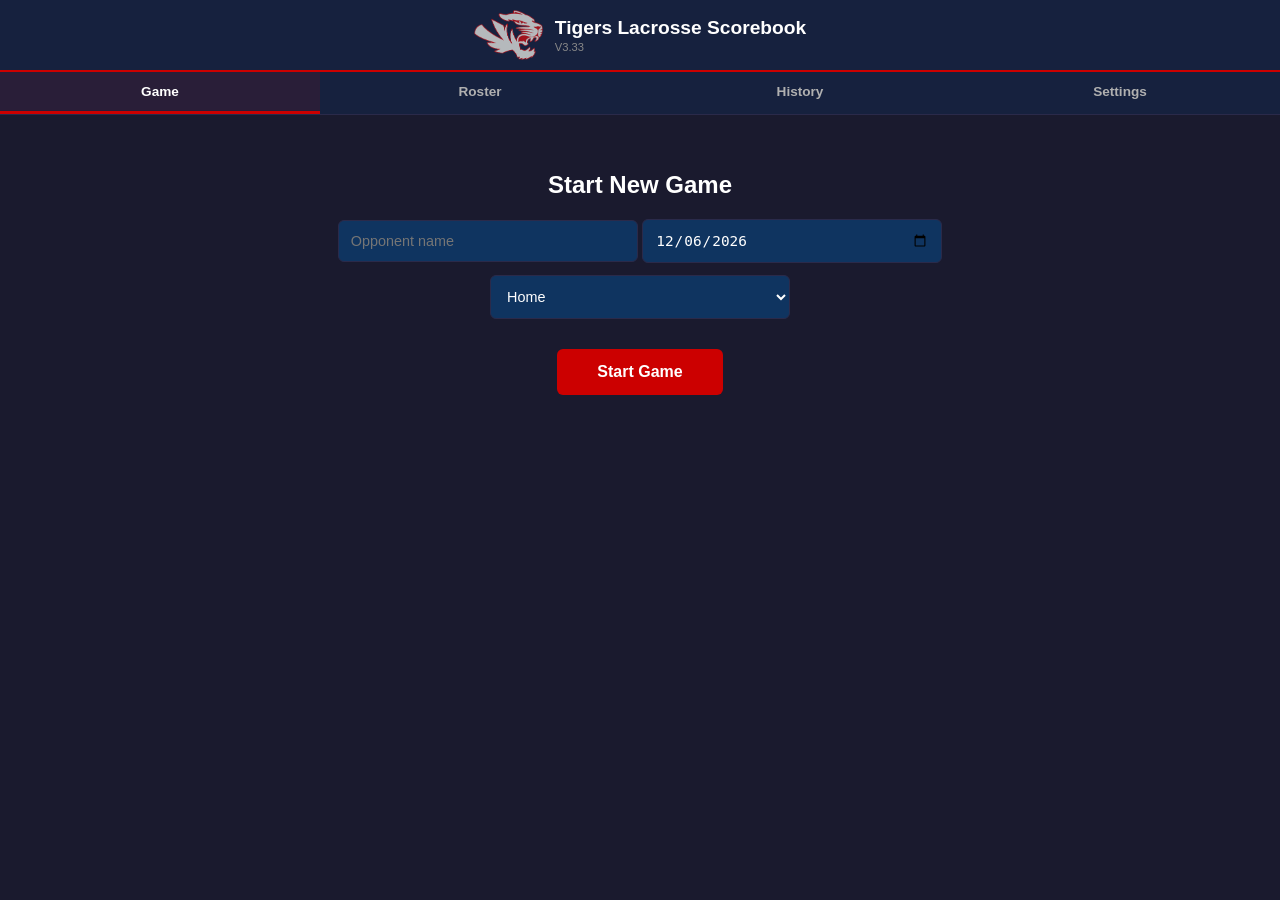
==== index.html @ b326a4f8 "TEST copy + Test mode, Drive backups, Restore a game / season (script v8, app V3.33) Script v8: - Th" ====
<!DOCTYPE html>
<html lang="en">
<head>
<meta charset="UTF-8">
<meta name="viewport" content="width=device-width, initial-scale=1.0, user-scalable=no">
<title>Fishers Tigers Lacrosse Scorebook V3.22</title>
<link rel="stylesheet" href="css/app.css">
<link rel="manifest" href="./manifest.json">
<link rel="icon" type="image/png" sizes="192x192" href="icons/icon-192.png">
<link rel="apple-touch-icon" href="icons/apple-touch-icon.png">
<meta name="theme-color" content="#CC0000">
<script src="js/boot.js"></script>
</head>
<body>
<div id="testBanner" class="test-banner"></div>

<!-- NEW VERSION BAR (shown by the service worker code in <head>) -->
<div id="updateBar" style="display:none; position:fixed; left:0; right:0; bottom:0; z-index:4000; gap:12px; align-items:center; justify-content:center; padding:12px; background:#1a73e8; color:#fff; font-weight:600; font-size:0.9rem;">
  <span>A new version of the scorebook is ready. Your game is saved.</span>
  <button onclick="location.reload()" style="padding:8px 14px; border:none; border-radius:6px; background:#fff; color:#1a73e8; font-weight:700;">Reload</button>
</div>

<!-- TOAST CONTAINER -->
<div class="toast-container" id="toastContainer"></div>

<!-- HEADER -->
<div class="header">
  <img src="logo.png" alt="FHS Tigers" width="69" height="50">
  <div>
    <h1>Tigers Lacrosse Scorebook</h1>
    <div class="version">V3.33</div>
  </div>
</div>

<!-- TAB BAR -->
<div class="tab-bar">
  <button class="tab-btn active" data-tab="game">Game</button>
  <button class="tab-btn" data-tab="roster">Roster</button>
  <button class="tab-btn" data-tab="history">History</button>
  <button class="tab-btn" data-tab="settings">Settings</button>
</div>

<!-- GAME TAB -->
<div class="tab-content active" id="tab-game">
  <!-- Game Setup (shown when no active game) -->
  <div id="gameSetup" class="game-setup">
    <h2>Start New Game</h2>
    <input type="text" id="setupOpponent" placeholder="Opponent name">
    <input type="date" id="setupDate">
    <select id="setupLocation">
      <option value="Home">Home</option>
      <option value="Away">Away</option>
    </select>
    <br><br>
    <button class="btn btn-primary" onclick="startGame()" style="padding:14px 40px; font-size:1rem;">Start Game</button>
  </div>

  <!-- Active Game (shown during game) -->
  <div id="activeGameUI" style="display:none;">
    <!-- Scoreboard -->
    <div class="scoreboard">
      <div class="team">
        <div class="team-name">TIGERS</div>
        <div class="score" id="homeScore">0</div>
        <button class="to-btn to-tigers" id="toTigersBtn" onclick="chargeTimeout('tigers')">
          TO <span class="to-dots" id="toDotsTigers"></span>
        </button>
      </div>
      <div class="vs">vs</div>
      <div class="team">
        <div class="team-name" id="oppName">OPPONENT</div>
        <div class="score" id="awayScore">0</div>
        <button class="to-btn to-opp" id="toOppBtn" onclick="chargeTimeout('opp')">
          TO <span class="to-dots" id="toDotsOpp"></span>
        </button>
      </div>
    </div>

    <!-- Quarter / Strength Bar -->
    <div class="quarter-bar">
      <div class="qtr-left">
        <button class="quarter-btn active" data-q="Q1" onclick="setQuarter('Q1')">Q1</button>
        <button class="quarter-btn" data-q="Q2" onclick="setQuarter('Q2')">Q2</button>
        <button class="quarter-btn" data-q="Q3" onclick="setQuarter('Q3')">Q3</button>
        <button class="quarter-btn" data-q="Q4" onclick="setQuarter('Q4')">Q4</button>
        <button class="quarter-btn" data-q="OT1" onclick="setQuarter('OT1')">OT1</button>
        <button class="quarter-btn" data-q="OT2" onclick="setQuarter('OT2')">OT2</button>
        <button class="end-game-btn" onclick="endGame()">END GAME</button>
      </div>
      <div class="qtr-right">
        <button class="strength-btn active-even" data-str="Even" tabindex="-1">EVEN</button>
        <button class="strength-btn" data-str="Man-Up" tabindex="-1">MAN-UP</button>
        <button class="strength-btn" data-str="Man-Down" tabindex="-1">MAN-DOWN</button>
      </div>
    </div>

    <div id="activePenalties" class="active-pens" style="display:none;"></div>

    <!-- Action Buttons Row -->
    <div class="action-row">
      <button class="btn btn-danger btn-small" onclick="openPenaltyModal()">PENALTY</button>
      <button class="btn btn-secondary btn-small" onclick="openEjectionModal()">EJECTION</button>
    </div>

    <!-- Team Actions -->
    <div class="team-actions">
      <div class="label">Team Actions (no player)</div>
      <button class="team-action-btn" onclick="logTeamAction('Clear_Good')">Clear Success</button>
      <button class="team-action-btn" onclick="logTeamAction('Clear_Fail')">Clear Fail</button>
      <button class="team-action-btn" onclick="logTeamAction('Ride_Good')">Ride Success</button>
      <button class="team-action-btn" onclick="logTeamAction('Ride_Fail')">Ride Fail</button>
    </div>

    <!-- View toggle (V3.20): By Stat (default) or By Player -->
    <div class="filter-bar" id="viewToggle">
      <button class="filter-btn" data-view="stat" onclick="sfSetView('stat')">By Stat</button>
      <button class="filter-btn" data-view="player" onclick="sfSetView('player')">By Player</button>
    </div>

    <!-- By Stat panel (V3.20): Stat first, then jersey -->
    <div class="by-stat-panel" id="byStatPanel">
      <div class="label">By Stat &mdash; tap the stat, then enter the jersey</div>
      <div class="by-stat-grid">
        <button class="stat-btn goal" onclick="sfStartStat('Goal')">Goal</button>
        <button class="stat-btn" onclick="sfStartStat('Shot')">Shot</button>
        <button class="stat-btn" onclick="sfStartStat('SOG')">Shot on Goal</button>
        <button class="stat-btn" onclick="sfStartStat('GB')">Ground Ball</button>
        <button class="stat-btn" onclick="sfStartStat('TO')">Turnover</button>
        <button class="stat-btn" onclick="sfStartStat('CTO')">Caused Turnover</button>
        <button class="stat-btn" onclick="sfStartStat('INT')">Interception</button>
        <button class="stat-btn" onclick="sfStartStat('FOW')">Face Off Won</button>
        <button class="stat-btn" onclick="sfStartStat('FOL')">Face Off Lost</button>
        <button class="stat-btn goalie-stat" onclick="sfStartStat('Save')">Save</button>
        <button class="stat-btn goalie-stat" onclick="sfStartStat('GA')">Goal Allowed</button>
      </div>
    </div>

    <!-- Position Filter -->
    <div class="filter-bar" id="filterBar">
      <button class="filter-btn active" data-filter="All" onclick="setFilter('All')">All</button>
      <button class="filter-btn" data-filter="Starters" onclick="setFilter('Starters')">Starters</button>
      <button class="filter-btn" data-filter="Attack" onclick="setFilter('Attack')">ATT</button>
      <button class="filter-btn" data-filter="Midfield" onclick="setFilter('Midfield')">MID</button>
      <button class="filter-btn" data-filter="Defense" onclick="setFilter('Defense')">DEF</button>
      <button class="filter-btn" data-filter="Goalie" onclick="setFilter('Goalie')">G</button>
      <button class="filter-btn" data-filter="FOGO" onclick="setFilter('FOGO')">FOGO</button>
      <button class="filter-btn" data-filter="LSM" onclick="setFilter('LSM')">LSM</button>
      <button class="filter-btn" data-filter="Opponent" onclick="setFilter('Opponent')">OPP</button>
    </div>

    <!-- Opponent Panel (shown when Opponent filter selected) -->
    <div id="opponentPanel" style="display:none;">
      <div class="team-actions">
        <div class="label">Opponent Actions</div>
        <button class="team-action-btn" onclick="logOpponentAction('Opp_SOG')">Opp SOG</button>
        <button class="team-action-btn" onclick="logOpponentAction('Opp_Shot')">Opp Shot</button>
      </div>
    </div>

    <!-- Player Grid -->
    <div class="player-grid" id="playerGrid"></div>

    <!-- Event Log -->
    <div class="event-log" id="eventLog">
      <h4>Event Log - <span id="logQuarterLabel">Q1</span></h4>
      <div id="eventLogList"></div>
    </div>
  </div>
</div>

<!-- ROSTER TAB -->
<div class="tab-content" id="tab-roster">
  <div class="flex-row mb-16">
    <button class="btn btn-primary" onclick="pullRoster()">Pull Roster from Sheets</button>
    <span id="rosterStatus" style="font-size:0.75rem; color:var(--text-secondary);"></span>
    <div style="margin-top:8px;">
      <button class="btn btn-secondary btn-small" onclick="pullOfficials()">Pull Officials from Sheets</button>
      <span id="officialsStatus" style="font-size:0.75rem; color:var(--text-secondary);"></span>
    </div>
  </div>
  <div class="roster-list" id="rosterList"></div>
  <div class="add-player-form">
    <input type="number" id="addJersey" placeholder="#" style="width:50px;">
    <input type="text" id="addName" placeholder="Name" style="flex:1; min-width:100px;">
    <select id="addPosition">
      <option value="Attack">Attack</option>
      <option value="Midfield">Midfield</option>
      <option value="Defense">Defense</option>
      <option value="Goalie">Goalie</option>
      <option value="FOGO">FOGO</option>
      <option value="LSM">LSM</option>
    </select>
    <button class="btn btn-primary btn-small" onclick="addPlayer()">Add</button>
  </div>
</div>

<!-- HISTORY TAB -->
<div class="tab-content" id="tab-history">
  <h3 class="mb-16" style="color:var(--text-secondary);">Past Games</h3>
  <div id="historyList"></div>
  <button class="btn btn-secondary mt-16" onclick="clearHistory()">Clear Local History</button>
</div>

<!-- SETTINGS TAB -->
<div class="tab-content" id="tab-settings">
  <div class="settings-section">
    <h3>Google Apps Script URL</h3>
    <p style="font-size:0.8rem; color:var(--text-secondary); margin-bottom:8px;">
      The team's link is built into the app. Leave this blank unless you were given a different link to use.
    </p>
    <input type="text" class="settings-input" id="scriptUrl" placeholder="Built in (leave blank)">
    <div class="flex-row">
      <button class="btn btn-primary" onclick="saveSettings()">Save</button>
      <button class="btn btn-secondary" onclick="testConnection()">Test Connection</button>
    </div>
    <p id="connectionStatus" style="margin-top:8px; font-size:0.8rem; color:var(--text-secondary);"></p>
  </div>
  <div class="settings-section">
    <h3>Test mode</h3>
    <p style="font-size:0.8rem; color:var(--text-secondary); margin-bottom:8px;">
      For trying things out. While it's on, new games are TEST games: they go only to the TEST copy of the workbook,
      never the team's. An orange bar shows at the top. A game always goes to the workbook it was started for.
    </p>
    <input type="text" class="settings-input" id="testScriptUrl" placeholder="TEST script link (the TEST copy's web app URL)">
    <div class="flex-row" style="align-items:center;">
      <button class="btn btn-secondary" onclick="saveTestUrl()">Save link</button>
      <label style="display:flex; align-items:center; gap:8px; font-size:0.85rem;">
        <input type="checkbox" id="testModeCheck" onchange="setTestMode(this.checked)">
        Test mode
      </label>
    </div>
  </div>
  <div class="settings-section">
    <h3>Stats PIN</h3>
    <p style="font-size:0.8rem; color:var(--text-secondary); margin-bottom:8px;">
      The PIN is needed to pull the roster/officials and to save a game to the workbook. Keeping score never needs it.
      By default the app asks for it every time and never stores it, so the tablet can be handed to someone else safely.
    </p>
    <label style="display:flex; align-items:center; gap:8px; font-size:0.85rem; margin-bottom:8px;">
      <input type="checkbox" id="rememberPinCheck" onchange="setRememberPin(this.checked)">
      Remember the PIN on this device
    </label>
    <button class="btn btn-secondary" id="changePinBtn" onclick="changeWritePin()">Change / Clear Saved PIN</button>
    <p id="pinStatus" style="margin-top:8px; font-size:0.8rem; color:var(--text-secondary);"></p>
  </div>
  <div class="settings-section">
    <h3>Data Management</h3>
    <button class="btn btn-danger" onclick="resetAllData()">Reset All Local Data</button>
  </div>
  <div class="settings-section">
    <h3>About</h3>
    <p style="font-size:0.8rem; color:var(--text-secondary);">
      Fishers Tigers Lacrosse Scorebook V3.33<br>
      <span id="storageStatus"></span><br>
      Event-based recording with offline-first architecture.<br>
      Built for sideline use during live games.
    </p>
  </div>
</div>

<!-- PRINTABLE SCORESHEET (V3.26) -->
<div id="scoresheetOverlay">
  <div class="ss-toolbar">
    <span class="ss-tip">Print, or choose "Save as PDF" as the printer. Landscape.</span>
    <button class="ss-print" onclick="printScoresheet()">Print / Save PDF</button>
    <button class="ss-close" onclick="closeScoresheet()">Close</button>
  </div>
  <div id="scoresheetBody"></div>
</div>

<!-- STAT MODAL (shows when player tapped) -->
<div class="modal-overlay" id="statModal">
  <div class="modal">
    <h3 id="statModalTitle">Record Stat</h3>
    <div class="stat-grid">
      <button class="stat-btn goal" onclick="logStat('Goal')">GOAL</button>
      <button class="stat-btn" onclick="logStat('Shot')">SHOT</button>
      <button class="stat-btn" onclick="logStat('SOG')">SOG</button>
      <button class="stat-btn" onclick="logStat('GB')">GB</button>
      <button class="stat-btn" onclick="logStat('TO')">TO</button>
      <button class="stat-btn" onclick="logStat('CTO')">CTO</button>
      <button class="stat-btn" onclick="logStat('INT')">INT</button>
      <button class="stat-btn goalie-only" id="btnSave" onclick="logStat('Save')">SAVE</button>
      <button class="stat-btn goalie-only" id="btnGA" onclick="logStat('GA')">GA</button>
      <button class="stat-btn" onclick="logStat('FOW')">FOW</button>
      <button class="stat-btn" onclick="logStat('FOL')">FOL</button>
    </div>
    <button class="btn btn-secondary" onclick="closeStatModal()" style="width:100%;">Cancel</button>
  </div>
</div>

<!-- STAT-FIRST JERSEY KEYPAD (V3.20) -->
<div class="modal-overlay" id="sfJerseyModal">
  <div class="modal">
    <h3 id="sfJerseyTitle">Stat</h3>
    <div id="sfGoalSummary" style="display:none; font-size:0.85rem; color:var(--green); font-weight:700; margin-bottom:6px;"></div>
    <p id="sfJerseyPrompt" style="font-size:0.8rem; color:var(--text-secondary); margin-bottom:8px;">Jersey # (tap digits, then OK):</p>
    <div class="sf-error" id="sfJerseyError" style="display:none;">
      <div id="sfJerseyErrorMsg"></div>
      <div class="sf-error-actions">
        <button class="btn btn-secondary" onclick="sfJerseyReenter()">Re-enter</button>
        <button class="btn btn-danger" onclick="sfCancel()">Cancel</button>
      </div>
    </div>
    <div id="sfJerseyEntry">
      <div class="filter-bar" id="sfEntryToggle" style="justify-content:center;">
        <button class="filter-btn" data-entry="keypad" onclick="sfSetEntry('keypad')">Keypad</button>
        <button class="filter-btn" data-entry="grid" onclick="sfSetEntry('grid')">Jersey Grid</button>
      </div>
      <div class="sf-grid" id="sfJerseyGrid" style="display:none;"></div>
      <div id="sfKeypadWrap">
      <div class="pen-clock-display" id="sfJerseyDisplay"><span class="pen-clock-empty">--</span></div>
      <div class="pen-keypad">
        <button class="pen-key" onclick="sfJerseyDigit('1')">1</button>
        <button class="pen-key" onclick="sfJerseyDigit('2')">2</button>
        <button class="pen-key" onclick="sfJerseyDigit('3')">3</button>
        <button class="pen-key" onclick="sfJerseyDigit('4')">4</button>
        <button class="pen-key" onclick="sfJerseyDigit('5')">5</button>
        <button class="pen-key" onclick="sfJerseyDigit('6')">6</button>
        <button class="pen-key" onclick="sfJerseyDigit('7')">7</button>
        <button class="pen-key" onclick="sfJerseyDigit('8')">8</button>
        <button class="pen-key" onclick="sfJerseyDigit('9')">9</button>
        <button class="pen-key pen-key-back" onclick="sfJerseyBack()">&#9003;</button>
        <button class="pen-key" onclick="sfJerseyDigit('0')">0</button>
        <button class="pen-key" id="sfJerseyOk" onclick="sfJerseyConfirm()" style="opacity:0.4;">OK</button>
      </div>
      </div>
      <button class="btn btn-secondary" id="sfNoAssistBtn" onclick="sfNoAssist()" style="display:none; width:100%; margin-top:12px;">No Assist</button>
      <button class="btn btn-secondary" onclick="sfCancel()" style="width:100%; margin-top:12px;">Cancel</button>
    </div>
    <div id="sfClockEntry" style="display:none;">
      <div class="pen-clock-display" id="sfClockDisplay"><span class="pen-clock-empty">--:--</span></div>
      <div class="pen-keypad">
        <button class="pen-key" onclick="sfClockDigit('1')">1</button>
        <button class="pen-key" onclick="sfClockDigit('2')">2</button>
        <button class="pen-key" onclick="sfClockDigit('3')">3</button>
        <button class="pen-key" onclick="sfClockDigit('4')">4</button>
        <button class="pen-key" onclick="sfClockDigit('5')">5</button>
        <button class="pen-key" onclick="sfClockDigit('6')">6</button>
        <button class="pen-key" onclick="sfClockDigit('7')">7</button>
        <button class="pen-key" onclick="sfClockDigit('8')">8</button>
        <button class="pen-key" onclick="sfClockDigit('9')">9</button>
        <button class="pen-key pen-key-back" onclick="sfClockBack()">&#9003;</button>
        <button class="pen-key" onclick="sfClockDigit('0')">0</button>
        <button class="pen-key" id="sfClockOk" onclick="sfClockConfirm()" style="opacity:0.4;">OK</button>
      </div>
      <button class="btn btn-secondary" onclick="sfCancel()" style="width:100%; margin-top:12px;">Cancel goal</button>
    </div>
  </div>
</div>

<!-- PENALTY MODAL -->
<div class="modal-overlay" id="penaltyModal">
  <div class="modal">
    <h3>Log Penalty</h3>
    <div id="penaltyStep1">
      <p style="font-size:0.8rem; color:var(--text-secondary); margin-bottom:12px;">Which team committed the penalty?</p>
      <div class="penalty-team-selector">
        <button class="penalty-team-btn tigers" onclick="penaltySelectTeam('tigers')">TIGERS</button>
        <button class="penalty-team-btn opponent" onclick="penaltySelectTeam('opponent')">OPPONENT</button>
      </div>
    </div>
    <div id="penaltyStepTigersPlayer" style="display:none;">
      <p style="font-size:0.8rem; color:var(--text-secondary); margin-bottom:8px;">Select player <span style="color:var(--text-secondary);">(or In-Home for a coach/bench penalty):</span></p>
      <button class="btn btn-danger btn-small" id="penInHomeBtn" onclick="selectPenaltyInHome()" style="width:100%; margin-bottom:10px;">In-Home serves this penalty</button>
      <div class="penalty-player-list" id="penaltyPlayerList"></div>
    </div>
    <div id="penaltyStepOppJersey" style="display:none;">
      <p style="font-size:0.8rem; color:var(--text-secondary); margin-bottom:8px;">Opponent jersey # (tap digits, then OK):</p>
      <div class="pen-clock-display" id="oppJerseyDisplay"><span class="pen-clock-empty">--</span></div>
      <div class="pen-keypad">
        <button class="pen-key" onclick="oppJerseyDigit('1')">1</button>
        <button class="pen-key" onclick="oppJerseyDigit('2')">2</button>
        <button class="pen-key" onclick="oppJerseyDigit('3')">3</button>
        <button class="pen-key" onclick="oppJerseyDigit('4')">4</button>
        <button class="pen-key" onclick="oppJerseyDigit('5')">5</button>
        <button class="pen-key" onclick="oppJerseyDigit('6')">6</button>
        <button class="pen-key" onclick="oppJerseyDigit('7')">7</button>
        <button class="pen-key" onclick="oppJerseyDigit('8')">8</button>
        <button class="pen-key" onclick="oppJerseyDigit('9')">9</button>
        <button class="pen-key pen-key-back" onclick="oppJerseyBack()">&#9003;</button>
        <button class="pen-key" onclick="oppJerseyDigit('0')">0</button>
        <button class="pen-key" id="oppJerseyNext" onclick="oppJerseyConfirm()" style="opacity:0.4;">OK</button>
      </div>
    </div>
    <div id="penaltyStepClock" style="display:none;">
      <p style="font-size:0.8rem; color:var(--text-secondary); margin-bottom:8px;">Time on the clock (tap 4 digits, e.g. 0 8 3 3 = 08:33):</p>
      <div class="pen-clock-display" id="penClockDisplay"><span class="pen-clock-empty">--:--</span></div>
      <div class="pen-keypad">
        <button class="pen-key" onclick="penClockDigit('1')">1</button>
        <button class="pen-key" onclick="penClockDigit('2')">2</button>
        <button class="pen-key" onclick="penClockDigit('3')">3</button>
        <button class="pen-key" onclick="penClockDigit('4')">4</button>
        <button class="pen-key" onclick="penClockDigit('5')">5</button>
        <button class="pen-key" onclick="penClockDigit('6')">6</button>
        <button class="pen-key" onclick="penClockDigit('7')">7</button>
        <button class="pen-key" onclick="penClockDigit('8')">8</button>
        <button class="pen-key" onclick="penClockDigit('9')">9</button>
        <button class="pen-key pen-key-back" onclick="penClockBack()">&#9003;</button>
        <button class="pen-key" onclick="penClockDigit('0')">0</button>
        <button class="pen-key" id="penClockNext" onclick="penClockConfirm()" style="opacity:0.4;">OK</button>
      </div>
    </div>
    <div id="penaltyStepName" style="display:none;">
      <p style="font-size:0.8rem; color:var(--text-secondary); margin-bottom:4px;"><span id="penNameWhoLabel" style="color:var(--white); font-weight:700;"></span> &middot; Clock: <span id="penNameClockLabel" style="color:var(--white); font-weight:700;"></span> &middot; Select the penalty:</p>
      <div class="pen-name-section-label">Technical Fouls</div>
      <div class="pen-name-grid" id="penTechnicalGrid"></div>
      <div class="pen-name-section-label">Personal Fouls</div>
      <div class="pen-name-grid" id="penPersonalGrid"></div>
    </div>
    <div id="penaltyStepDuration" style="display:none;">
      <p style="font-size:0.8rem; color:var(--text-secondary); margin-bottom:8px;"><span id="penDurationLabel" style="color:var(--white); font-weight:700;"></span> &middot; Duration:</p>
      <label id="penLockRow" class="pen-lock-row" style="display:none;">
        <input type="checkbox" id="penLockCheck">
        <span><strong>Locked in</strong> (a goal will not release this penalty)</span>
      </label>
      <div class="duration-grid">
        <button class="duration-btn" onclick="penaltySelectDuration(30)">30s</button>
        <button class="duration-btn" onclick="penaltySelectDuration(60)">1 min</button>
        <button class="duration-btn" onclick="penaltySelectDuration(120)">2 min</button>
        <button class="duration-btn" onclick="penaltySelectDuration(180)">3 min</button>
      </div>
    </div>
    <div id="penaltyStepOppInHome" style="display:none;">
      <p style="font-size:0.8rem; color:var(--text-secondary); margin-bottom:12px;">Will the opponent's <strong style="color:var(--white);">In-Home</strong> serve this penalty? (coach/bench penalty, or goalie foul with no backup)</p>
      <div class="penalty-team-selector">
        <button class="penalty-team-btn opponent" onclick="oppInHomeAnswer(true)">YES — In-Home</button>
        <button class="penalty-team-btn tigers" onclick="oppInHomeAnswer(false)">NO</button>
      </div>
    </div>
    <button class="btn btn-secondary mt-16" onclick="closePenaltyModal()" style="width:100%;">Cancel</button>
  </div>
</div>

<!-- GAME META MODAL (optional; shown after Start Game) -->
<div class="modal-overlay" id="gameMetaModal">
  <div class="modal">
    <h3>Game Details <span style="font-size:0.75rem; color:var(--text-secondary); font-weight:400;">(all optional)</span></h3>
    <div style="display:flex; gap:8px; margin-bottom:10px;">
      <div style="flex:1;">
        <label style="font-size:0.75rem; color:var(--text-secondary);">Weather temp</label>
        <input type="text" class="settings-input" id="metaWeatherTemp" placeholder="52" inputmode="numeric">
      </div>
      <div style="flex:1;">
        <label style="font-size:0.75rem; color:var(--text-secondary);">Conditions</label>
        <select class="settings-input" id="metaWeatherCond">
          <option value="">—</option>
          <option>Sunny</option>
          <option>Rain</option>
          <option>Snow</option>
          <option>Overcast</option>
          <option>Fog</option>
        </select>
      </div>
    </div>
    <label style="font-size:0.75rem; color:var(--text-secondary);">Game start</label>
    <div style="display:flex; gap:8px; margin-bottom:10px; align-items:center;">
      <input type="text" class="settings-input" id="metaGameStart" placeholder="4:00 PM" readonly style="flex:1; margin:0; background:var(--bg-secondary); cursor:default;">
      <button class="btn btn-secondary btn-small" onclick="openGameStartKeypad()">Set</button>
    </div>

    <label style="font-size:0.75rem; color:var(--text-secondary);">Head Official</label>
    <select class="settings-input" id="metaHeadOfficial"></select>
    <input type="text" class="settings-input" id="metaHeadOfficialOther" placeholder="Type name" style="display:none; margin-top:4px;">

    <label style="font-size:0.75rem; color:var(--text-secondary);">Umpire</label>
    <select class="settings-input" id="metaUmpire"></select>
    <input type="text" class="settings-input" id="metaUmpireOther" placeholder="Type name" style="display:none; margin-top:4px;">

    <label style="font-size:0.75rem; color:var(--text-secondary);">Field Judge</label>
    <select class="settings-input" id="metaFieldJudge"></select>
    <input type="text" class="settings-input" id="metaFieldJudgeOther" placeholder="Type name" style="display:none; margin-top:4px;">

    <label style="font-size:0.75rem; color:var(--text-secondary);">Tigers Scorer</label>
    <select class="settings-input" id="metaScorer"></select>
    <input type="text" class="settings-input" id="metaScorerOther" placeholder="Type name" style="display:none; margin-top:4px;">

    <label style="font-size:0.75rem; color:var(--text-secondary);">Tigers Timer</label>
    <select class="settings-input" id="metaTimer"></select>
    <input type="text" class="settings-input" id="metaTimerOther" placeholder="Type name" style="display:none; margin-top:4px;">

    <label style="font-size:0.75rem; color:var(--text-secondary);">Opponent Scorer</label>
    <input type="text" class="settings-input" id="metaOppScorer" placeholder="Optional" style="margin-bottom:12px;">

    <button class="btn btn-primary" onclick="finalizeStartGame()" style="width:100%;">Start Game</button>
    <button class="btn btn-secondary mt-16" onclick="closeGameMetaModal()" style="width:100%;">Cancel</button>
  </div>
</div>

<!-- GAME START TIME KEYPAD -->
<div class="modal-overlay" id="gameStartModal">
  <div class="modal">
    <h3>Game Start Time</h3>
    <p style="font-size:0.8rem; color:var(--text-secondary); margin-bottom:8px;">Tap 4 digits (H H M M), pick AM/PM:</p>
    <div class="pen-clock-display" id="gameStartDisplay"><span class="pen-clock-empty">--:--</span></div>
    <div style="display:flex; gap:8px; margin:8px 0;">
      <button class="btn btn-secondary" id="gsAM" onclick="gameStartSetAmPm('AM')" style="flex:1;">AM</button>
      <button class="btn btn-secondary" id="gsPM" onclick="gameStartSetAmPm('PM')" style="flex:1;">PM</button>
    </div>
    <div class="pen-keypad">
      <button class="pen-key" onclick="gameStartDigit('1')">1</button>
      <button class="pen-key" onclick="gameStartDigit('2')">2</button>
      <button class="pen-key" onclick="gameStartDigit('3')">3</button>
      <button class="pen-key" onclick="gameStartDigit('4')">4</button>
      <button class="pen-key" onclick="gameStartDigit('5')">5</button>
      <button class="pen-key" onclick="gameStartDigit('6')">6</button>
      <button class="pen-key" onclick="gameStartDigit('7')">7</button>
      <button class="pen-key" onclick="gameStartDigit('8')">8</button>
      <button class="pen-key" onclick="gameStartDigit('9')">9</button>
      <button class="pen-key pen-key-back" onclick="gameStartBack()">&#9003;</button>
      <button class="pen-key" onclick="gameStartDigit('0')">0</button>
      <button class="pen-key" id="gameStartOk" onclick="gameStartConfirm()" style="opacity:0.4;">OK</button>
    </div>
    <button class="btn btn-secondary mt-16" onclick="closeGameStartKeypad()" style="width:100%;">Cancel</button>
  </div>
</div>

<!-- EJECTION ALERT MODAL (must be acknowledged) -->
<div class="modal-overlay" id="ejectAlertModal">
  <div class="modal">
    <h3 style="color:var(--danger, #e03);">Ejection</h3>
    <p id="ejectAlertMsg" style="font-size:1rem; color:var(--white); font-weight:700; margin-bottom:16px;"></p>
    <button class="btn btn-danger" onclick="closeEjectAlert()" style="width:100%;">Acknowledge</button>
  </div>
</div>

<!-- PENALTY NOTICE (a goal found penalties that had already run out) -->
<div class="modal-overlay" id="penaltyNoticeModal">
  <div class="modal">
    <h3>Penalty already expired</h3>
    <div id="penaltyNoticeBody" style="font-size:0.95rem; color:var(--white); font-weight:700; margin-bottom:16px;"></div>
    <button class="btn btn-danger" onclick="closePenaltyNotice()" style="width:100%;">OK</button>
  </div>
</div>

<!-- GOAL CLOCK MODAL -->
<div class="modal-overlay" id="goalClockModal">
  <div class="modal">
    <h3>Goal Time</h3>
    <p style="font-size:0.8rem; color:var(--text-secondary); margin-bottom:8px;"><span id="goalClockContext" style="color:var(--white); font-weight:700;"></span> &middot; Time on the clock (tap 4 digits):</p>
    <div class="pen-clock-display" id="goalClockDisplay"><span class="pen-clock-empty">--:--</span></div>
    <div class="pen-keypad">
      <button class="pen-key" onclick="goalClockDigit('1')">1</button>
      <button class="pen-key" onclick="goalClockDigit('2')">2</button>
      <button class="pen-key" onclick="goalClockDigit('3')">3</button>
      <button class="pen-key" onclick="goalClockDigit('4')">4</button>
      <button class="pen-key" onclick="goalClockDigit('5')">5</button>
      <button class="pen-key" onclick="goalClockDigit('6')">6</button>
      <button class="pen-key" onclick="goalClockDigit('7')">7</button>
      <button class="pen-key" onclick="goalClockDigit('8')">8</button>
      <button class="pen-key" onclick="goalClockDigit('9')">9</button>
      <button class="pen-key pen-key-back" onclick="goalClockBack()">&#9003;</button>
      <button class="pen-key" onclick="goalClockDigit('0')">0</button>
      <button class="pen-key" id="goalClockOk" onclick="goalClockConfirm()" style="opacity:0.4;">OK</button>
    </div>
    <button class="btn btn-secondary mt-16" onclick="goalClockCancel()" style="width:100%;">Cancel (leave blank)</button>
  </div>
</div>

<!-- ASSIST MODAL (asked after the goal clock, Tigers goals only) -->
<div class="modal-overlay" id="assistModal">
  <div class="modal">
    <h3>Assist</h3>
    <div id="assistStepQuestion">
      <p style="font-size:0.8rem; color:var(--text-secondary); margin-bottom:12px;">Was there an assist on this goal?</p>
      <div class="penalty-team-selector">
        <button class="penalty-team-btn tigers" onclick="assistAnswer(true)">YES</button>
        <button class="penalty-team-btn opponent" onclick="assistAnswer(false)">NO</button>
      </div>
    </div>
    <div id="assistStepPlayer" style="display:none;">
      <p style="font-size:0.8rem; color:var(--text-secondary); margin-bottom:8px;">Who assisted? (tap the jersey)</p>
      <div class="penalty-player-list" id="assistPlayerList"></div>
    </div>
    <button class="btn btn-secondary mt-16" onclick="closeAssistModal()" style="width:100%;">Cancel (no assist)</button>
  </div>
</div>

<!-- EJECTION MODAL -->
<div class="modal-overlay" id="ejectionModal">
  <div class="modal">
    <h3>Eject Player</h3>
    <p style="font-size:0.8rem; color:var(--text-secondary); margin-bottom:12px;">Select player to eject:</p>
    <div class="ejection-player-list" id="ejectionPlayerList"></div>
    <button class="btn btn-secondary mt-16" onclick="closeEjectionModal()" style="width:100%;">Cancel</button>
  </div>
</div>



<!-- SCORER PICKER MODAL (for Assist automation) -->
<div class="modal-overlay" id="scorerModal">
  <div class="modal">
    <h3>Who scored the goal?</h3>
    <p style="font-size:0.8rem; color:var(--text-secondary); margin-bottom:12px;">Select the player who scored:</p>
    <div class="penalty-player-list" id="scorerPlayerList"></div>
    <button class="btn btn-secondary mt-16" onclick="closeScorerModal()" style="width:100%;">Cancel</button>
  </div>
</div>

<!-- SHOT ZONE PICKER MODAL (v3 - radial fan heatmap capture) -->
<div class="modal-overlay" id="zoneModal">
  <div class="modal zone-modal">
    <button class="modal-close" onclick="skipZone()" aria-label="Skip zone">&times;</button>
    <h3 id="zoneModalTitle">Where was the shot taken from?</h3>
    <p style="font-size:0.8rem; color:var(--text-secondary); margin-bottom:12px;">Tap the zone, or &times; to skip.</p>
    <div class="zone-svg-wrap">
      <svg id="zoneSvg" viewBox="0 0 400 236" preserveAspectRatio="xMidYMid meet" aria-label="Shot zone selector"></svg>
    </div>
    <button class="btn btn-secondary mt-16" onclick="skipZone()" style="width:100%;">Skip / Location not observed</button>
  </div>
</div>

<!-- HIDDEN IFRAME for POST -->
<iframe id="postFrame" name="postFrame" style="display:none;"></iframe>

<script src="js/config.js"></script>
<script src="js/state.js"></script>
<script src="js/game.js"></script>
<script src="js/active-penalties.js"></script>
<script src="js/stat-entry.js"></script>
<script src="js/actions.js"></script>
<script src="js/event-log.js"></script>
<script src="js/roster.js"></script>
<script src="js/sync.js"></script>
<script src="js/settings.js"></script>
<script src="js/exports.js"></script>
<script src="js/history.js"></script>
<script src="js/main.js"></script>
</body>
</html>
---- css/app.css ----
/* css/app.css - all styles for the scorebook (index.html). */

* { margin: 0; padding: 0; box-sizing: border-box; }

:root {
  --bg-primary: #1a1a2e;
  --bg-secondary: #16213e;
  --bg-card: #0f3460;
  --bg-card-hover: #1a4a7a;
  --red: #CC0000;
  --red-dark: #990000;
  --red-light: #ff3333;
  --white: #ffffff;
  --gray-light: #e0e0e0;
  --gray-mid: #888;
  --gray-dark: #333;
  --green: #28a745;
  --green-dark: #1e7e34;
  --orange: #fd7e14;
  --yellow: #ffc107;
  --text-primary: #ffffff;
  --text-secondary: #b0b0b0;
  --border-color: #2a2a4a;
  --toast-bg: #333;
}

body {
  font-family: -apple-system, BlinkMacSystemFont, 'Segoe UI', Roboto, sans-serif;
  background: var(--bg-primary);
  color: var(--text-primary);
  min-height: 100vh;
  overflow-x: hidden;
}

/* HEADER */
.header {
  display: flex;
  align-items: center;
  justify-content: center;
  padding: 10px 16px;
  background: var(--bg-secondary);
  border-bottom: 2px solid var(--red);
  gap: 12px;
}
.header img {
  height: 50px;
  width: auto;
}
.header h1 {
  font-size: 1.2rem;
  font-weight: 700;
  color: var(--white);
}
.header .version {
  font-size: 0.7rem;
  color: var(--gray-mid);
  margin-top: 2px;
}

/* TABS */
.tab-bar {
  display: flex;
  background: var(--bg-secondary);
  border-bottom: 1px solid var(--border-color);
  overflow-x: auto;
}
.tab-btn {
  flex: 1;
  padding: 12px 8px;
  border: none;
  background: transparent;
  color: var(--text-secondary);
  font-size: 0.85rem;
  font-weight: 600;
  cursor: pointer;
  border-bottom: 3px solid transparent;
  white-space: nowrap;
  min-width: 70px;
  transition: all 0.2s;
}
.tab-btn.active {
  color: var(--white);
  border-bottom-color: var(--red);
  background: rgba(204, 0, 0, 0.1);
}

/* TAB CONTENT */
.tab-content {
  display: none;
  padding: 16px;
  max-width: 900px;
  margin: 0 auto;
}
.tab-content.active {
  display: block;
}

/* BUTTONS */
.btn {
  padding: 10px 16px;
  border: none;
  border-radius: 6px;
  font-size: 0.9rem;
  font-weight: 600;
  cursor: pointer;
  transition: all 0.15s;
  touch-action: manipulation;
}
.btn-primary {
  background: var(--red);
  color: var(--white);
}
.btn-primary:active {
  background: var(--red-dark);
  transform: scale(0.96);
}
.btn-secondary {
  background: var(--bg-card);
  color: var(--white);
  border: 1px solid var(--border-color);
}
.btn-secondary:active {
  background: var(--bg-card-hover);
}
.btn-success {
  background: var(--green);
  color: var(--white);
}
.btn-success:active {
  background: var(--green-dark);
}
.btn-danger {
  background: #dc3545;
  color: var(--white);
}
.btn-small {
  padding: 6px 10px;
  font-size: 0.75rem;
}

/* SCOREBOARD */
.scoreboard {
  display: flex;
  align-items: center;
  justify-content: center;
  gap: 20px;
  padding: 16px;
  background: var(--bg-secondary);
  border-radius: 10px;
  margin-bottom: 12px;
  border: 1px solid var(--border-color);
}
.scoreboard .team {
  text-align: center;
}
.scoreboard .team-name {
  font-size: 0.8rem;
  color: var(--text-secondary);
  margin-bottom: 4px;
}
.scoreboard .score {
  font-size: 2.5rem;
  font-weight: 800;
  color: var(--white);
}
.scoreboard .vs {
  font-size: 1rem;
  color: var(--gray-mid);
  font-weight: 600;
}
.to-btn {
  display: block;
  margin: 8px auto 0;
  padding: 5px 12px;
  border: none;
  border-radius: 6px;
  font-size: 0.72rem;
  font-weight: 800;
  letter-spacing: 0.03em;
  color: #fff;
  cursor: pointer;
}
.to-btn.to-tigers { background: #d32f2f; }   /* Tigers red */
.to-btn.to-opp    { background: #1565c0; }   /* Opponent blue */
.to-btn:disabled, .to-btn.spent {
  opacity: 0.4;
  cursor: not-allowed;
}
.to-dots { margin-left: 6px; letter-spacing: 2px; }
.to-dots .dot { opacity: 1; }
.to-dots .dot.used { opacity: 0.25; }

/* QUARTER BAR */
.quarter-bar {
  display: flex;
  gap: 6px;
  margin-bottom: 12px;
  flex-wrap: wrap;
  justify-content: space-between;
  align-items: center;
}
.quarter-bar .qtr-left {
  display: flex;
  gap: 6px;
  align-items: center;
  flex-wrap: wrap;
}
.quarter-bar .qtr-right {
  display: flex;
  gap: 6px;
  align-items: center;
  flex-wrap: wrap;
}
.quarter-btn {
  padding: 8px 14px;
  border: 2px solid var(--border-color);
  border-radius: 6px;
  background: var(--bg-secondary);
  color: var(--text-secondary);
  font-weight: 700;
  font-size: 0.85rem;
  cursor: pointer;
  transition: all 0.15s;
}
.quarter-btn.active {
  background: var(--red);
  border-color: var(--red);
  color: var(--white);
}

/* STRENGTH BUTTONS (in quarter bar) */
.strength-btn {
  padding: 8px 10px;
  border: 2px solid var(--border-color);
  border-radius: 6px;
  background: var(--bg-secondary);
  color: var(--text-secondary);
  font-weight: 700;
  font-size: 0.75rem;
  cursor: pointer;
  text-align: center;
  transition: all 0.15s;
}
.strength-btn.active-even {
  background: var(--green);
  border-color: var(--green);
  color: var(--white);
}
.strength-btn.active-up {
  background: var(--green);
  border-color: var(--green);
  color: var(--white);
}
.strength-btn.active-down {
  background: var(--red);
  border-color: var(--red);
  color: var(--white);
}
.end-game-btn {
  padding: 6px 10px;
  border: 2px solid #444;
  border-radius: 6px;
  background: #2a2a2a;
  color: var(--gray-mid);
  font-weight: 700;
  font-size: 0.7rem;
  cursor: pointer;
  transition: all 0.15s;
}
.end-game-btn:active {
  background: #dc3545;
  color: var(--white);
}

/* FILTER BAR */
.filter-bar {
  display: flex;
  gap: 6px;
  margin-bottom: 12px;
  flex-wrap: wrap;
}
.filter-btn {
  padding: 6px 10px;
  border: 1px solid var(--border-color);
  border-radius: 15px;
  background: var(--bg-secondary);
  color: var(--text-secondary);
  font-size: 0.7rem;
  font-weight: 600;
  cursor: pointer;
  transition: all 0.15s;
}
.filter-btn.active {
  background: var(--red);
  border-color: var(--red);
  color: var(--white);
}

/* TEAM ACTIONS */
.team-actions {
  display: grid;
  grid-template-columns: repeat(auto-fill, minmax(100px, 1fr));
  gap: 6px;
  margin-bottom: 12px;
  padding: 10px;
  background: var(--bg-secondary);
  border-radius: 8px;
  border: 1px solid var(--border-color);
}
.team-actions .label {
  grid-column: 1 / -1;
  font-size: 0.7rem;
  color: var(--text-secondary);
  text-transform: uppercase;
  letter-spacing: 1px;
  margin-bottom: 4px;
}
.team-action-btn {
  padding: 10px 6px;
  border: 1px solid var(--border-color);
  border-radius: 6px;
  background: var(--bg-card);
  color: var(--white);
  font-size: 0.75rem;
  font-weight: 600;
  cursor: pointer;
  text-align: center;
  transition: all 0.15s;
}
.team-action-btn:active {
  background: var(--bg-card-hover);
  transform: scale(0.95);
}
.team-action-btn.opp-goal {
  background: #8b0000;
  border-color: #a00;
}

/* PLAYER GRID */
.player-grid {
  display: grid;
  grid-template-columns: repeat(auto-fill, minmax(140px, 1fr));
  gap: 8px;
  margin-bottom: 12px;
}
.player-divider {
  grid-column: 1 / -1;
  text-align: center;
  padding: 8px;
  color: var(--text-secondary);
  font-size: 0.75rem;
  text-transform: uppercase;
  letter-spacing: 1px;
  border-top: 1px solid var(--border-color);
  margin-top: 4px;
}
.player-card {
  background: var(--bg-card);
  border: 1px solid var(--border-color);
  border-radius: 8px;
  padding: 10px;
  text-align: center;
  cursor: pointer;
  transition: all 0.15s;
  position: relative;
}
.player-card.starter {
  border-top: 3px solid var(--red);
}
.player-card:active {
  background: var(--bg-card-hover);
  transform: scale(0.96);
}
.player-card.ejected {
  opacity: 0.4;
  pointer-events: none;
  position: relative;
}
.player-card.ejected::after {
  content: "EJECTED";
  position: absolute;
  top: 50%;
  left: 50%;
  transform: translate(-50%, -50%) rotate(-15deg);
  background: var(--red);
  color: var(--white);
  padding: 2px 8px;
  font-size: 0.65rem;
  font-weight: 800;
  border-radius: 3px;
}
.player-card .jersey {
  font-size: 1.5rem;
  font-weight: 800;
  color: var(--white);
}
.player-card .name {
  font-size: 0.7rem;
  color: var(--text-secondary);
  margin-top: 2px;
  white-space: nowrap;
  overflow: hidden;
  text-overflow: ellipsis;
}
.player-card .pos {
  font-size: 0.6rem;
  color: var(--gray-mid);
  margin-top: 2px;
}

/* STAT MODAL */
.modal-overlay {
  display: none;
  position: fixed;
  top: 0; left: 0; right: 0; bottom: 0;
  background: rgba(0,0,0,0.85);
  z-index: 1000;
  justify-content: center;
  align-items: flex-end;
  padding: 16px;
}
.modal-overlay.show {
  display: flex;
}
.modal {
  background: var(--bg-secondary);
  border-radius: 16px 16px 0 0;
  padding: 20px;
  width: 100%;
  max-width: 500px;
  max-height: 80vh;
  overflow-y: auto;
  border: 1px solid var(--border-color);
}
.modal h3 {
  margin-bottom: 12px;
  color: var(--white);
  font-size: 1rem;
}
.modal-close {
  position: absolute;
  top: 12px;
  right: 16px;
  background: none;
  border: none;
  color: var(--text-secondary);
  font-size: 1.5rem;
  cursor: pointer;
}

/* SHOT ZONE PICKER (v3) */
.zone-modal { position: relative; max-width: 575px; }
.zone-svg-wrap {
  width: 100%;
  background: #0d3b1e;
  border: 2px solid var(--white);
  border-radius: 8px;
  overflow: hidden;
}
#zoneSvg { display: block; width: 100%; height: auto; touch-action: manipulation; }
#zoneSvg .zone {
  fill: rgba(255,255,255,0.04);
  stroke: var(--white);
  stroke-width: 1.5;
  cursor: pointer;
  transition: fill 0.08s ease;
}
#zoneSvg .zone:hover { fill: rgba(204,0,0,0.35); }
#zoneSvg .zone:active, #zoneSvg .zone.picked { fill: var(--red); }
#zoneSvg .goal-shape { fill: none; stroke: var(--white); stroke-width: 2; }
#zoneSvg .crease { fill: rgba(255,255,255,0.12); stroke: var(--white); stroke-width: 2; }

/* SYNC STATUS CONTROL (v3) */
.game-history-item {
  display: flex;
  align-items: center;
  justify-content: space-between;
  gap: 10px;
}
.game-history-item .ghi-info { flex: 1; min-width: 0; }
.sync-control {
  flex-shrink: 0;
  font-size: 0.75rem;
  font-weight: 600;
  padding: 6px 12px;
  border-radius: 8px;
  border: none;
  white-space: nowrap;
}
.sync-control.needs-sync {
  background: var(--orange);
  color: #1a1a1a;
  cursor: pointer;
}
.sync-control.needs-sync:active { opacity: 0.8; }
.sync-control.is-synced {
  background: var(--green);
  color: #fff;
  cursor: default;
}
.mt-8 { margin-top: 8px; }

/* STAT BUTTONS */
.stat-grid {
  display: grid;
  grid-template-columns: repeat(auto-fill, minmax(80px, 1fr));
  gap: 8px;
  margin-bottom: 16px;
}
.stat-btn {
  padding: 14px 8px;
  border: 1px solid var(--border-color);
  border-radius: 8px;
  background: var(--bg-card);
  color: var(--white);
  font-size: 0.85rem;
  font-weight: 700;
  cursor: pointer;
  text-align: center;
  transition: all 0.12s;
}
.stat-btn:active {
  background: var(--red);
  transform: scale(0.93);
}
.stat-btn.goal { border-color: var(--green); }
.stat-btn.assist { border-color: var(--yellow); }
.stat-btn.goalie-only.hidden {
  display: none;
}

/* EVENT LOG */
.event-log {
  background: var(--bg-secondary);
  border: 1px solid var(--border-color);
  border-radius: 8px;
  padding: 10px;
  max-height: 200px;
  overflow-y: auto;
  margin-top: 12px;
}
.event-log h4 {
  font-size: 0.75rem;
  color: var(--text-secondary);
  margin-bottom: 8px;
  text-transform: uppercase;
  letter-spacing: 1px;
}
.event-item {
  display: flex;
  align-items: center;
  justify-content: space-between;
  padding: 6px 8px;
  border-bottom: 1px solid var(--border-color);
  font-size: 0.75rem;
}
.event-item:last-child { border-bottom: none; }
.event-item .event-text {
  color: var(--text-primary);
}
.event-item .event-time {
  color: var(--gray-mid);
  font-size: 0.65rem;
}
.event-item .undo-btn {
  background: var(--red-dark);
  color: var(--white);
  border: none;
  border-radius: 4px;
  padding: 3px 8px;
  font-size: 0.65rem;
  cursor: pointer;
}

/* ROSTER TAB */
.roster-list {
  display: flex;
  flex-direction: column;
  gap: 6px;
}
.roster-item {
  display: flex;
  align-items: center;
  gap: 12px;
  padding: 10px 12px;
  background: var(--bg-card);
  border-radius: 6px;
  border: 1px solid var(--border-color);
}
.roster-item .jersey-num {
  font-size: 1.2rem;
  font-weight: 800;
  color: var(--white);
  min-width: 36px;
  text-align: center;
}
.roster-item .player-info {
  flex: 1;
}
.roster-item .player-name {
  font-size: 0.9rem;
  color: var(--white);
  font-weight: 600;
}
.roster-item .player-pos {
  font-size: 0.75rem;
  color: var(--text-secondary);
}
.roster-item .starter-check {
  width: 22px;
  height: 22px;
  accent-color: var(--red);
}
.roster-item .ih-toggle {
  min-width: 34px;
  padding: 5px 8px;
  border: 2px solid var(--border-color);
  border-radius: 6px;
  background: var(--bg-secondary);
  color: var(--text-secondary);
  font-size: 0.72rem;
  font-weight: 800;
  letter-spacing: 0.5px;
  cursor: pointer;
  text-align: center;
}
.roster-item .ih-toggle.active {
  background: var(--orange);
  border-color: var(--orange);
  color: var(--white);
}
.roster-item .ih-toggle:disabled {
  opacity: 0.35;
  cursor: not-allowed;
}
.roster-item .check-label {
  font-size: 0.6rem;
  color: var(--text-secondary);
  text-align: center;
  display: block;
  margin-bottom: 2px;
}
.roster-check-group {
  display: flex;
  flex-direction: column;
  align-items: center;
}
.roster-item .remove-btn {
  background: transparent;
  border: 1px solid #666;
  color: #999;
  border-radius: 4px;
  padding: 4px 8px;
  font-size: 0.7rem;
  cursor: pointer;
}

/* HISTORY TAB */
.game-history-item {
  background: var(--bg-card);
  border: 1px solid var(--border-color);
  border-radius: 8px;
  padding: 12px;
  margin-bottom: 8px;
}
.game-history-item .opponent {
  font-size: 1rem;
  font-weight: 700;
  color: var(--white);
}
.game-history-item .meta {
  font-size: 0.75rem;
  color: var(--text-secondary);
  margin-top: 4px;
}
.game-history-item .score {
  font-size: 1.2rem;
  font-weight: 800;
  color: var(--red-light);
  margin-top: 4px;
}

/* SETTINGS */
.settings-section {
  margin-bottom: 20px;
}
.settings-section h3 {
  font-size: 0.9rem;
  margin-bottom: 8px;
  color: var(--text-secondary);
}
.settings-input {
  width: 100%;
  padding: 10px;
  border: 1px solid var(--border-color);
  border-radius: 6px;
  background: var(--bg-card);
  color: var(--white);
  font-size: 0.85rem;
  margin-bottom: 8px;
}
.settings-input::placeholder {
  color: var(--gray-mid);
}

/* TOAST */
.toast-container {
  position: fixed;
  top: 20px;
  left: 50%;
  transform: translateX(-50%);
  z-index: 9999;
  display: flex;
  flex-direction: column;
  gap: 8px;
  pointer-events: none;
}
.toast {
  background: var(--toast-bg);
  color: var(--white);
  padding: 10px 20px;
  border-radius: 8px;
  font-size: 0.85rem;
  font-weight: 600;
  box-shadow: 0 4px 12px rgba(0,0,0,0.4);
  animation: slideDown 0.3s ease, fadeOut 0.3s ease 2.7s forwards;
  text-align: center;
}
.toast.success { border-left: 4px solid var(--green); }
.toast.error { border-left: 4px solid #dc3545; }
.toast.warning { border-left: 4px solid var(--orange); }
.toast.info { border-left: 4px solid #17a2b8; }

@keyframes slideDown {
  from { opacity: 0; transform: translateY(-20px); }
  to { opacity: 1; transform: translateY(0); }
}
@keyframes fadeOut {
  to { opacity: 0; transform: translateY(-10px); }
}

/* PENALTY MODAL */
.penalty-team-selector {
  display: flex;
  gap: 10px;
  margin-bottom: 16px;
}
.penalty-team-btn {
  flex: 1;
  padding: 14px;
  border: 2px solid var(--border-color);
  border-radius: 8px;
  background: var(--bg-card);
  color: var(--white);
  font-size: 0.9rem;
  font-weight: 700;
  cursor: pointer;
  text-align: center;
}
.penalty-team-btn:active {
  transform: scale(0.95);
}
.penalty-team-btn.tigers { border-color: var(--red); }
.penalty-team-btn.opponent { border-color: var(--orange); }

.duration-grid {
  display: grid;
  grid-template-columns: repeat(4, 1fr);
  gap: 8px;
  margin-top: 12px;
}
.duration-btn {
  padding: 12px;
  border: 1px solid var(--border-color);
  border-radius: 6px;
  background: var(--bg-card);
  color: var(--white);
  font-size: 0.85rem;
  font-weight: 600;
  cursor: pointer;
  text-align: center;
}
.duration-btn:active {
  background: var(--red);
}

/* Penalty clock keypad */
.pen-clock-display {
  text-align: center;
  font-size: 2rem;
  font-weight: 700;
  letter-spacing: 4px;
  color: var(--white);
  margin: 8px 0 16px;
  font-variant-numeric: tabular-nums;
}
.pen-clock-display .pen-clock-empty { color: var(--gray-mid); }
.pen-keypad {
  display: grid;
  grid-template-columns: repeat(3, 1fr);
  gap: 8px;
}
.pen-key {
  padding: 16px;
  border: 1px solid var(--border-color);
  border-radius: 8px;
  background: var(--bg-card);
  color: var(--white);
  font-size: 1.2rem;
  font-weight: 700;
  cursor: pointer;
  text-align: center;
}
.pen-key:active { background: var(--red); }
.pen-key.pen-key-back { color: var(--orange); }

/* V3.22 penalty lock-in checkbox (Personal fouls only) */
.pen-lock-row {
  display: flex;
  align-items: center;
  gap: 10px;
  padding: 12px;
  margin-bottom: 12px;
  border: 1px solid var(--yellow);
  border-radius: 8px;
  background: var(--bg-secondary);
  color: var(--white);
  font-size: 0.85rem;
  cursor: pointer;
}
.pen-lock-row input[type="checkbox"] {
  width: 22px;
  height: 22px;
  flex: 0 0 22px;
  accent-color: var(--red);
}

/* V3.22 active penalties box (under Even / Man-Up / Man-Down) */
.active-pens {
  margin: 0 0 12px;
  padding: 8px 12px;
  border: 1px solid var(--border-color);
  border-radius: 8px;
  background: var(--bg-secondary);
  font-size: 0.8rem;
  color: var(--text-secondary);
}
.active-pens .ap-head {
  display: flex;
  align-items: center;
  justify-content: space-between;
  margin-bottom: 6px;
}
.active-pens .ap-title {
  font-size: 0.65rem;
  font-weight: 700;
  letter-spacing: 1px;
  text-transform: uppercase;
}
.active-pens .ap-clear-all {
  padding: 6px 10px;
  border: 1px solid var(--border-color);
  border-radius: 8px;
  background: transparent;
  color: var(--text-secondary);
  font-size: 0.7rem;
  font-weight: 700;
  cursor: pointer;
}
.active-pens .ap-line { padding: 4px 0; }
.active-pens .ap-team {
  color: var(--text-secondary);
  font-size: 0.7rem;
  font-weight: 700;
  text-transform: uppercase;
  margin-bottom: 4px;
}
.active-pens .ap-chip {
  display: flex;
  align-items: center;
  justify-content: space-between;
  gap: 10px;
  padding: 6px 6px 6px 10px;
  margin-bottom: 6px;
  border: 1px solid var(--border-color);
  border-radius: 8px;
  background: var(--bg-card);
  color: var(--white);
}
.active-pens .ap-chip.is-locked { border-color: var(--yellow); }
.active-pens .ap-chip-text { font-size: 0.85rem; font-weight: 600; }
.active-pens .ap-served {
  min-width: 72px;
  min-height: 36px;
  border: 1px solid var(--green);
  border-radius: 8px;
  background: transparent;
  color: var(--white);
  font-size: 0.8rem;
  font-weight: 700;
  cursor: pointer;
}
.active-pens .ap-served:active { background: var(--green); }
/* Strength is an indicator now (worked out from the penalty list), not a button. */
.quarter-bar .qtr-right .strength-btn { pointer-events: none; cursor: default; }

/* V3.20 stat-first entry: "By Stat" panel + jersey keypad */
.by-stat-panel { margin-bottom: 12px; }
.by-stat-panel .label {
  font-size: 0.7rem;
  font-weight: 700;
  color: var(--text-secondary);
  text-transform: uppercase;
  letter-spacing: 1px;
  margin-bottom: 6px;
}
.by-stat-grid {
  display: grid;
  grid-template-columns: repeat(2, 1fr);
  gap: 8px;
}
.by-stat-grid .stat-btn { font-size: 0.8rem; }
.by-stat-grid .stat-btn.goal { grid-column: 1 / -1; font-size: 0.95rem; }
.stat-btn.goalie-stat { border-color: var(--yellow); }
.sf-error {
  background: var(--bg-secondary);
  border: 1px solid var(--red);
  border-radius: 8px;
  padding: 12px;
  margin-bottom: 12px;
  color: var(--white);
  font-size: 0.9rem;
  text-align: center;
}
.sf-error-actions {
  display: flex;
  gap: 8px;
  margin-top: 10px;
}
.sf-error-actions .btn { flex: 1; }
.sf-grid {
  display: grid;
  grid-template-columns: repeat(auto-fill, minmax(72px, 1fr));
  gap: 8px;
  max-height: 50vh;
  overflow-y: auto;
  margin-bottom: 8px;
}
.sf-grid-item {
  padding: 10px 4px;
  border: 1px solid var(--border-color);
  border-radius: 8px;
  background: var(--bg-card);
  color: var(--white);
  text-align: center;
  cursor: pointer;
}
.sf-grid-item:active { background: var(--red); border-color: var(--red); }
.sf-grid-item .sf-grid-jersey { font-size: 1.2rem; font-weight: 700; }
.sf-grid-item .sf-grid-name {
  font-size: 0.65rem;
  color: var(--text-secondary);
  white-space: nowrap;
  overflow: hidden;
  text-overflow: ellipsis;
}
.sf-grid-empty {
  grid-column: 1 / -1;
  text-align: center;
  color: var(--text-secondary);
  font-size: 0.85rem;
  padding: 12px;
}

/* Penalty name selection */
.pen-name-section-label {
  font-size: 0.8rem;
  font-weight: 700;
  color: var(--text-secondary);
  text-transform: uppercase;
  letter-spacing: 1px;
  margin: 12px 0 6px;
}
.pen-name-grid {
  display: grid;
  grid-template-columns: repeat(2, 1fr);
  gap: 6px;
}
.pen-name-btn {
  padding: 12px 8px;
  border: 1px solid var(--border-color);
  border-radius: 6px;
  background: var(--bg-card);
  color: var(--white);
  font-size: 0.8rem;
  font-weight: 600;
  cursor: pointer;
  text-align: center;
}
.pen-name-btn.technical:active { background: var(--orange); border-color: var(--orange); }
.pen-name-btn.personal:active { background: var(--red); border-color: var(--red); }
#penInHomeBtn.selected { background: var(--orange); border-color: var(--orange); color: var(--white); }

/* GAME SETUP */
.game-setup {
  text-align: center;
  padding: 40px 20px;
}
.game-setup h2 {
  margin-bottom: 20px;
  color: var(--white);
}
.game-setup input, .game-setup select {
  width: 100%;
  max-width: 300px;
  padding: 12px;
  margin-bottom: 12px;
  border: 1px solid var(--border-color);
  border-radius: 6px;
  background: var(--bg-card);
  color: var(--white);
  font-size: 0.9rem;
}
.game-setup select { appearance: auto; }

/* UTILITY */
.text-center { text-align: center; }
.mt-8 { margin-top: 8px; }
.mt-16 { margin-top: 16px; }
.mb-8 { margin-bottom: 8px; }
.mb-16 { margin-bottom: 16px; }
.flex-row { display: flex; gap: 8px; align-items: center; }
.flex-wrap { flex-wrap: wrap; }

/* SCROLLBAR */
::-webkit-scrollbar { width: 6px; }
::-webkit-scrollbar-track { background: var(--bg-primary); }
::-webkit-scrollbar-thumb { background: var(--gray-mid); border-radius: 3px; }

/* Add player form */
.add-player-form {
  display: flex;
  gap: 8px;
  margin-top: 12px;
  flex-wrap: wrap;
}
.add-player-form input, .add-player-form select {
  padding: 8px;
  border: 1px solid var(--border-color);
  border-radius: 6px;
  background: var(--bg-card);
  color: var(--white);
  font-size: 0.8rem;
}

/* Penalty player list in modal */
.penalty-player-list {
  display: grid;
  grid-template-columns: repeat(auto-fill, minmax(100px, 1fr));
  gap: 6px;
  max-height: 200px;
  overflow-y: auto;
  margin-bottom: 12px;
}
.penalty-player-item {
  padding: 8px;
  border: 1px solid var(--border-color);
  border-radius: 6px;
  background: var(--bg-card);
  color: var(--white);
  font-size: 0.75rem;
  text-align: center;
  cursor: pointer;
  font-weight: 600;
}
.penalty-player-item:active, .penalty-player-item.selected {
  background: var(--red);
  border-color: var(--red);
}

/* Ejection player list */
.ejection-player-list {
  display: grid;
  grid-template-columns: repeat(auto-fill, minmax(100px, 1fr));
  gap: 6px;
  max-height: 250px;
  overflow-y: auto;
}
.ejection-player-item {
  padding: 10px;
  border: 1px solid var(--border-color);
  border-radius: 6px;
  background: var(--bg-card);
  color: var(--white);
  font-size: 0.8rem;
  text-align: center;
  cursor: pointer;
  font-weight: 600;
}
.ejection-player-item:active {
  background: var(--red);
}

.section-label {
  font-size: 0.7rem;
  color: var(--text-secondary);
  text-transform: uppercase;
  letter-spacing: 1px;
  margin-bottom: 6px;
  margin-top: 12px;
}

.action-row {
  display: flex;
  gap: 8px;
  margin-bottom: 10px;
  flex-wrap: wrap;
}

/* ---------- Printable scoresheet (V3.26) ---------- */
#scoresheetOverlay { display: none; position: fixed; inset: 0; z-index: 3000; background: #fff; overflow: auto; color: #000; }
#scoresheetOverlay.show { display: block; }
#scoresheetOverlay .ss-toolbar { position: sticky; top: 0; display: flex; gap: 8px; justify-content: flex-end; padding: 8px; background: #f2f2f2; border-bottom: 1px solid #ccc; }
#scoresheetOverlay .ss-toolbar button { padding: 10px 16px; border: none; border-radius: 6px; font-weight: 700; font-size: 0.9rem; cursor: pointer; }
#scoresheetOverlay .ss-print { background: #1a73e8; color: #fff; }
#scoresheetOverlay .ss-close { background: #555; color: #fff; }
#scoresheetOverlay .ss-tip { margin-right: auto; align-self: center; font-size: 0.75rem; color: #444; }
#scoresheetBody { font-family: Arial, Helvetica, sans-serif; font-size: 7.5pt; color: #000; padding: 10px; min-width: 980px; }
#scoresheetBody .title-bar { background: #000; color: #fff; font-weight: bold; padding: 4px; text-align: center; font-size: 11pt; letter-spacing: 1px; }
#scoresheetBody .meta { display: flex; flex-wrap: wrap; gap: 12px; font-size: 8pt; font-weight: bold; border-bottom: 1.5px solid #000; padding: 3px 2px; margin-bottom: 4px; }
#scoresheetBody .cols { display: flex; gap: 6px; align-items: flex-start; }
#scoresheetBody .c-left { flex: 2.0; } #scoresheetBody .c-mid { flex: 1.2; } #scoresheetBody .c-right { flex: 0.9; }
#scoresheetBody .box-t, #scoresheetBody .section-title { background: #000; color: #fff; font-weight: bold; font-size: 8pt; padding: 2px 5px; text-align: center; margin-top: 5px; }
#scoresheetBody .section-title.left { text-align: left; }
#scoresheetBody table { width: 100%; border-collapse: collapse; }
#scoresheetBody th, #scoresheetBody td { border: 1px solid #000; padding: 1px 3px; text-align: center; font-size: 7pt; color: #000; background: #fff; }
#scoresheetBody th { background: #e6e6e6; font-weight: bold; }
#scoresheetBody .left { text-align: left; }
#scoresheetBody table.roster td.pos { writing-mode: vertical-rl; transform: rotate(180deg); background: #f2f2f2; font-weight: bold; width: 14px; letter-spacing: 1px; }
#scoresheetBody table.roster td.num, #scoresheetBody table.roster th.num { width: 22px; }
#scoresheetBody table.roster td.nm { width: 40%; }
#scoresheetBody .box { margin-bottom: 3px; }
#scoresheetBody .box table.qt td.qh { background: #f2f2f2; font-weight: bold; width: 30px; }
#scoresheetBody .box table.qt tr.tot td { background: #eee; }
#scoresheetBody .tl { display: grid; grid-template-columns: repeat(14, 1fr); border: 1px solid #000; }
#scoresheetBody .tl-cell { border: 1px solid #000; min-height: 26px; text-align: center; }
#scoresheetBody .tl-n { background: #e6e6e6; font-weight: bold; font-size: 6.5pt; border-bottom: 1px solid #000; }
#scoresheetBody .tl-v { font-size: 6.5pt; padding: 1px; } #scoresheetBody .tl-v span { color: #444; }
#scoresheetBody .final td.fin { background: #dbe5f1; }
#scoresheetBody .footer { display: flex; gap: 14px; border: 1.5px solid #000; margin-top: 6px; padding: 3px 5px; font-size: 8pt; font-weight: bold; }
.ghi-exports { display: flex; gap: 6px; margin-top: 6px; }
.ghi-exports button { padding: 4px 8px; font-size: 0.7rem; border-radius: 4px; border: 1px solid var(--border-color); background: var(--bg-card); color: var(--white); cursor: pointer; }
@media print {
  @page { size: letter landscape; margin: 0.3in; }
  body.printing-scoresheet > *:not(#scoresheetOverlay) { display: none !important; }
  body.printing-scoresheet { background: #fff !important; }
  #scoresheetOverlay { position: static; overflow: visible; }
  #scoresheetOverlay .ss-toolbar { display: none; }
  #scoresheetBody { padding: 0; min-width: 0; }
  #scoresheetBody * { -webkit-print-color-adjust: exact; print-color-adjust: exact; }
}

/* Test mode (V3.33): orange bar + tag so a TEST game is never mistaken for a real one */
.test-banner { display: none; position: sticky; top: 0; z-index: 2000; background: #fd7e14; color: #fff;
  font-weight: 800; text-align: center; padding: 6px 8px; font-size: 0.85rem; letter-spacing: .3px; }
.test-banner.show { display: block; }
.test-tag { background: #fd7e14; color: #fff; font-size: 0.65rem; font-weight: 800; padding: 1px 6px;
  border-radius: 4px; vertical-align: middle; }
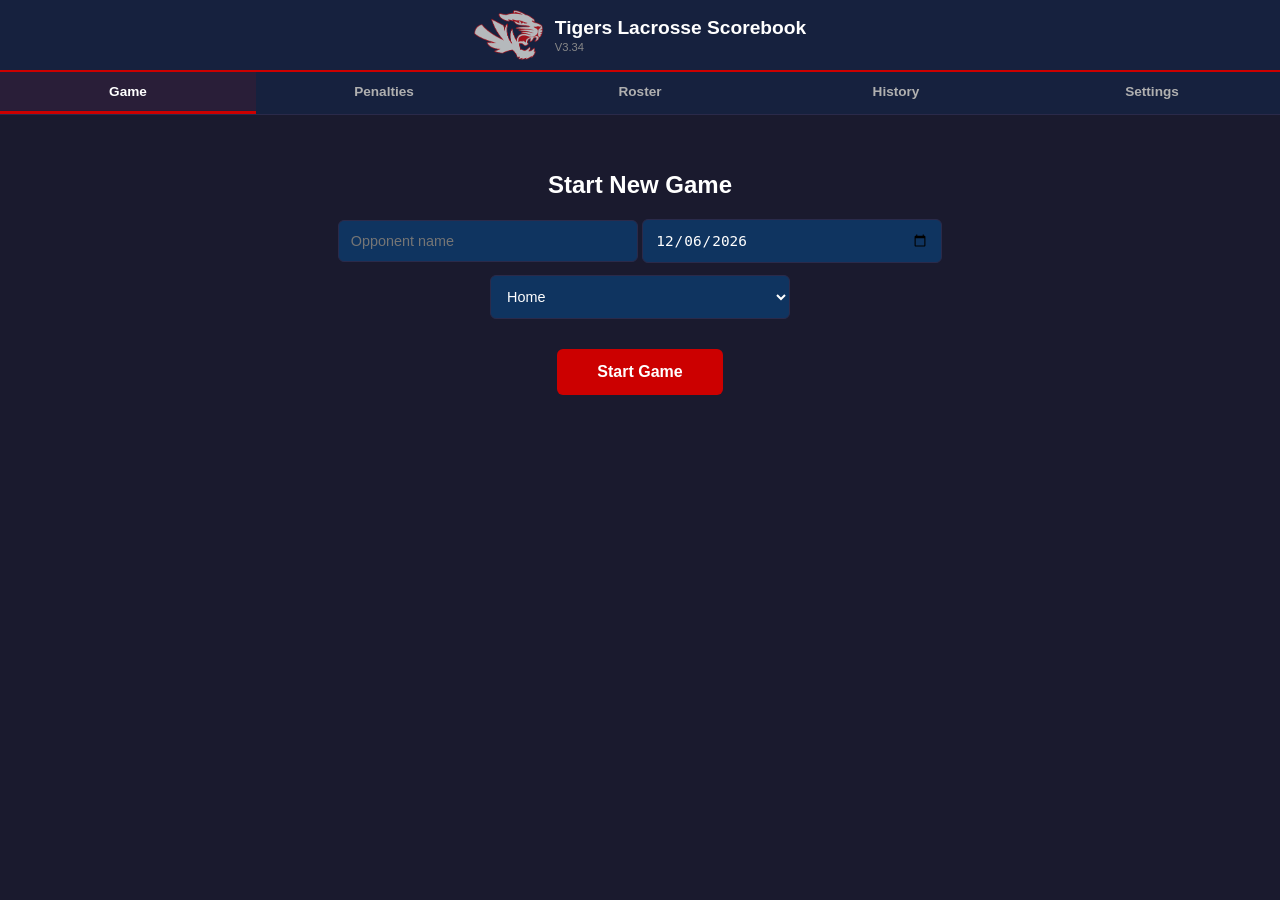
==== commit 277b9964: "Penalties tab + foul-out strip; scoresheet percentages and Rides (app V3.34) Penalties (js/penalties" ====
--- a/index.html
+++ b/index.html
@@ -28,13 +28,14 @@
   <img src="logo.png" alt="FHS Tigers" width="69" height="50">
   <div>
     <h1>Tigers Lacrosse Scorebook</h1>
-    <div class="version">V3.33</div>
+    <div class="version">V3.34</div>
   </div>
 </div>
 
 <!-- TAB BAR -->
 <div class="tab-bar">
   <button class="tab-btn active" data-tab="game">Game</button>
+  <button class="tab-btn" data-tab="penalties">Penalties</button>
   <button class="tab-btn" data-tab="roster">Roster</button>
   <button class="tab-btn" data-tab="history">History</button>
   <button class="tab-btn" data-tab="settings">Settings</button>
@@ -94,6 +95,7 @@
       </div>
     </div>
 
+    <div id="foulWatch" class="foul-watch" style="display:none;"></div>
     <div id="activePenalties" class="active-pens" style="display:none;"></div>
 
     <!-- Action Buttons Row -->
@@ -201,6 +203,11 @@
   <button class="btn btn-secondary mt-16" onclick="clearHistory()">Clear Local History</button>
 </div>
 
+<!-- PENALTIES TAB: running totals for both teams (fouling out = 5:00 of personal fouls) -->
+<div class="tab-content" id="tab-penalties">
+  <div id="penaltiesView"></div>
+</div>
+
 <!-- SETTINGS TAB -->
 <div class="tab-content" id="tab-settings">
   <div class="settings-section">
@@ -250,7 +257,7 @@
   <div class="settings-section">
     <h3>About</h3>
     <p style="font-size:0.8rem; color:var(--text-secondary);">
-      Fishers Tigers Lacrosse Scorebook V3.33<br>
+      Fishers Tigers Lacrosse Scorebook V3.34<br>
       <span id="storageStatus"></span><br>
       Event-based recording with offline-first architecture.<br>
       Built for sideline use during live games.
@@ -524,6 +531,15 @@
   </div>
 </div>
 
+<!-- ONE PLAYER'S PENALTIES (from the Penalties tab or the foul-out strip) -->
+<div class="modal-overlay" id="foulDetailModal">
+  <div class="modal">
+    <h3 id="foulDetailTitle"></h3>
+    <div id="foulDetailBody"></div>
+    <button class="btn btn-secondary" onclick="closeFoulDetail()" style="width:100%; margin-top:12px;">Close</button>
+  </div>
+</div>
+
 <!-- PENALTY NOTICE (a goal found penalties that had already run out) -->
 <div class="modal-overlay" id="penaltyNoticeModal">
   <div class="modal">
@@ -621,6 +637,7 @@
 <script src="js/stat-entry.js"></script>
 <script src="js/actions.js"></script>
 <script src="js/event-log.js"></script>
+<script src="js/penalties.js"></script>
 <script src="js/roster.js"></script>
 <script src="js/sync.js"></script>
 <script src="js/settings.js"></script>
--- a/css/app.css
+++ b/css/app.css
@@ -1142,6 +1142,7 @@
 #scoresheetBody .box { margin-bottom: 3px; }
 #scoresheetBody .box table.qt td.qh { background: #f2f2f2; font-weight: bold; width: 30px; }
 #scoresheetBody .box table.qt tr.tot td { background: #eee; }
+#scoresheetBody .box table.qt tr.pct td { background: #e2e2e2; }
 #scoresheetBody .tl { display: grid; grid-template-columns: repeat(14, 1fr); border: 1px solid #000; }
 #scoresheetBody .tl-cell { border: 1px solid #000; min-height: 26px; text-align: center; }
 #scoresheetBody .tl-n { background: #e6e6e6; font-weight: bold; font-size: 6.5pt; border-bottom: 1px solid #000; }
@@ -1166,3 +1167,30 @@
 .test-banner.show { display: block; }
 .test-tag { background: #fd7e14; color: #fff; font-size: 0.65rem; font-weight: 800; padding: 1px 6px;
   border-radius: 4px; vertical-align: middle; }
+
+/* Penalties tab + foul-out strip (V3.34) */
+#tab-penalties { padding: 12px; }
+.pen-rule { font-size: 0.8rem; color: var(--text-secondary); margin: 0 0 10px; line-height: 1.35; }
+.pen-empty { font-size: 0.85rem; color: var(--text-secondary); padding: 6px 0 12px; }
+.pen-team h3 { font-size: 0.95rem; margin: 10px 0 6px; }
+.pen-table { width: 100%; border-collapse: collapse; font-size: 0.85rem; }
+.pen-table th { font-size: 0.7rem; color: var(--text-secondary); font-weight: 700; text-align: center; padding: 4px; border-bottom: 1px solid rgba(255,255,255,.15); }
+.pen-table td { text-align: center; padding: 8px 4px; border-bottom: 1px solid rgba(255,255,255,.08); }
+.pen-table .l { text-align: left; }
+.pen-row { cursor: pointer; }
+.pen-row.warn td { background: rgba(255, 193, 7, .18); }
+.pen-row.danger td { background: rgba(253, 126, 20, .30); }
+.pen-row.out td { background: rgba(220, 53, 69, .40); }
+.pen-out { background: #dc3545; color: #fff; font-size: 0.65rem; font-weight: 800; padding: 1px 5px; border-radius: 4px; }
+.pen-inhome { font-size: 0.78rem; color: var(--text-secondary); margin: 6px 0 4px; }
+.foul-watch { display: flex; flex-wrap: wrap; align-items: center; gap: 6px; padding: 6px 10px; }
+.foul-watch .fw-title { font-size: 0.7rem; font-weight: 800; color: var(--text-secondary); text-transform: uppercase; }
+.fw-chip { border: none; border-radius: 14px; padding: 5px 10px; font-size: 0.8rem; font-weight: 800; cursor: pointer; color: #1a1a2e; background: #ffc107; }
+.fw-chip.danger { background: #fd7e14; color: #fff; }
+.fw-chip.out { background: #dc3545; color: #fff; }
+.fd-status { font-weight: 800; padding: 8px 10px; border-radius: 6px; margin-bottom: 8px; background: rgba(255,255,255,.08); font-size: 0.9rem; }
+.fd-status.warn { background: rgba(255, 193, 7, .25); }
+.fd-status.danger { background: rgba(253, 126, 20, .45); }
+.fd-status.out { background: #dc3545; color: #fff; }
+.fd-sum { font-size: 0.8rem; color: var(--text-secondary); margin-bottom: 8px; }
+.fd-nr { background: #6c757d; color: #fff; font-size: 0.6rem; padding: 1px 4px; border-radius: 3px; }
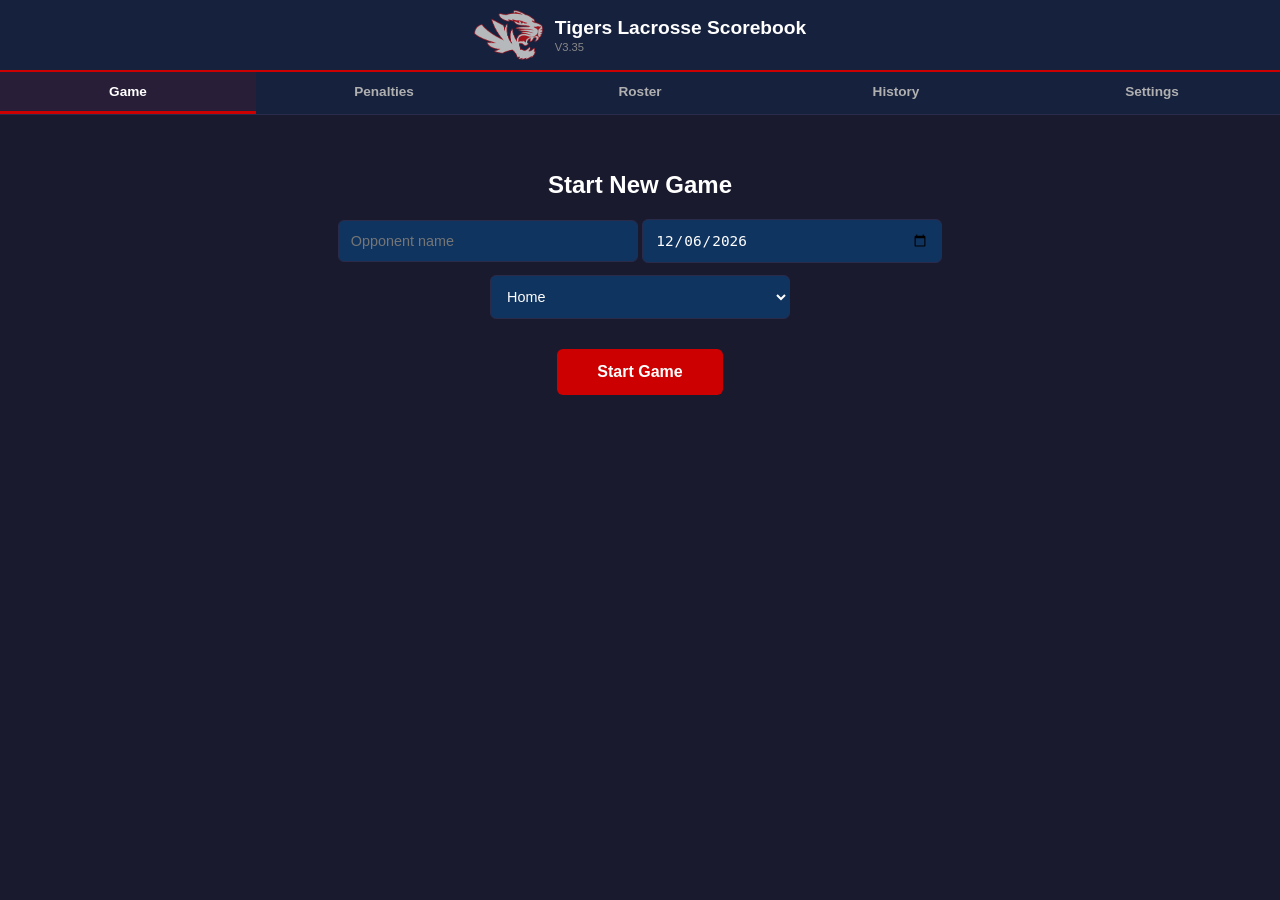
==== commit c42a38e0: "Coaches' page: every stat, every game (V3.35) coach.html + css/coach.css + js/coach.js, opened with " ====
--- a/index.html
+++ b/index.html
@@ -28,7 +28,7 @@
   <img src="logo.png" alt="FHS Tigers" width="69" height="50">
   <div>
     <h1>Tigers Lacrosse Scorebook</h1>
-    <div class="version">V3.34</div>
+    <div class="version">V3.35</div>
   </div>
 </div>
 
@@ -257,7 +257,7 @@
   <div class="settings-section">
     <h3>About</h3>
     <p style="font-size:0.8rem; color:var(--text-secondary);">
-      Fishers Tigers Lacrosse Scorebook V3.34<br>
+      Fishers Tigers Lacrosse Scorebook V3.35<br>
       <span id="storageStatus"></span><br>
       Event-based recording with offline-first architecture.<br>
       Built for sideline use during live games.
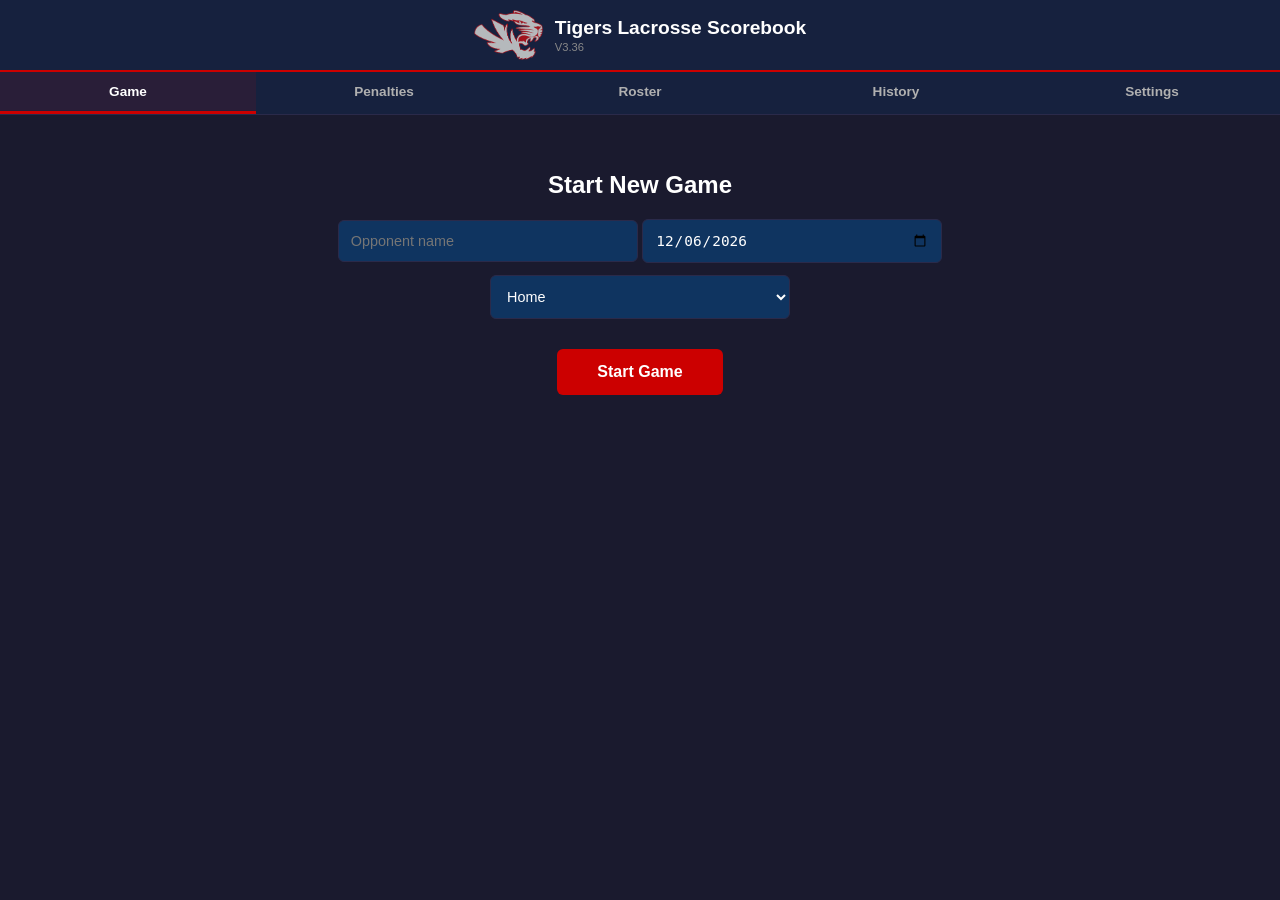
==== commit 78029bd7: "Player pickers in jersey order; players with no jersey last (V3.36) The penalty, assist and ejection" ====
--- a/index.html
+++ b/index.html
@@ -28,7 +28,7 @@
   <img src="logo.png" alt="FHS Tigers" width="69" height="50">
   <div>
     <h1>Tigers Lacrosse Scorebook</h1>
-    <div class="version">V3.35</div>
+    <div class="version">V3.36</div>
   </div>
 </div>
 
@@ -257,7 +257,7 @@
   <div class="settings-section">
     <h3>About</h3>
     <p style="font-size:0.8rem; color:var(--text-secondary);">
-      Fishers Tigers Lacrosse Scorebook V3.35<br>
+      Fishers Tigers Lacrosse Scorebook V3.36<br>
       <span id="storageStatus"></span><br>
       Event-based recording with offline-first architecture.<br>
       Built for sideline use during live games.
--- a/css/app.css
+++ b/css/app.css
@@ -1194,3 +1194,8 @@
 .fd-status.out { background: #dc3545; color: #fff; }
 .fd-sum { font-size: 0.8rem; color: var(--text-secondary); margin-bottom: 8px; }
 .fd-nr { background: #6c757d; color: #fff; font-size: 0.6rem; padding: 1px 4px; border-radius: 3px; }
+
+/* Jersey pickers (V3.36): players with no jersey number go last, under a heading */
+.picker-divider { grid-column: 1 / -1; font-size: 0.7rem; font-weight: 700; color: var(--text-secondary);
+  text-transform: uppercase; letter-spacing: .4px; margin-top: 6px; }
+.penalty-player-item.no-jersey { font-weight: 500; color: var(--text-secondary); }
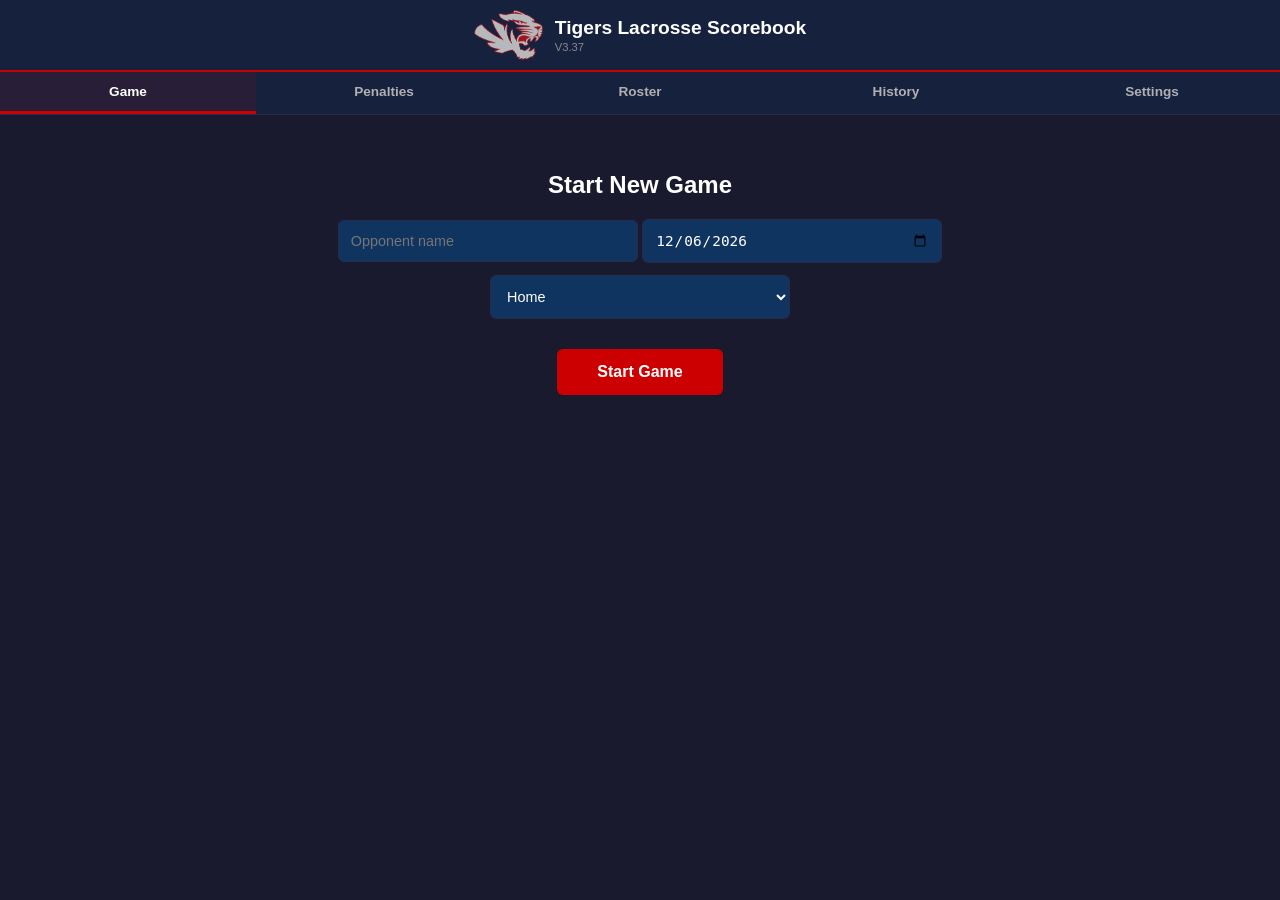
==== commit adb18b8a: "TEST game wording + Discard button for TEST games (V3.37) Unticking Test mode during a TEST game lef" ====
--- a/index.html
+++ b/index.html
@@ -28,7 +28,7 @@
   <img src="logo.png" alt="FHS Tigers" width="69" height="50">
   <div>
     <h1>Tigers Lacrosse Scorebook</h1>
-    <div class="version">V3.36</div>
+    <div class="version">V3.37</div>
   </div>
 </div>
 
@@ -257,7 +257,7 @@
   <div class="settings-section">
     <h3>About</h3>
     <p style="font-size:0.8rem; color:var(--text-secondary);">
-      Fishers Tigers Lacrosse Scorebook V3.36<br>
+      Fishers Tigers Lacrosse Scorebook V3.37<br>
       <span id="storageStatus"></span><br>
       Event-based recording with offline-first architecture.<br>
       Built for sideline use during live games.
--- a/css/app.css
+++ b/css/app.css
@@ -1199,3 +1199,6 @@
 .picker-divider { grid-column: 1 / -1; font-size: 0.7rem; font-weight: 700; color: var(--text-secondary);
   text-transform: uppercase; letter-spacing: .4px; margin-top: 6px; }
 .penalty-player-item.no-jersey { font-weight: 500; color: var(--text-secondary); }
+
+/* Discard button for TEST games in History (V3.37) */
+.ghi-exports button.discard-test { border-color: #fd7e14; color: #fd7e14; }
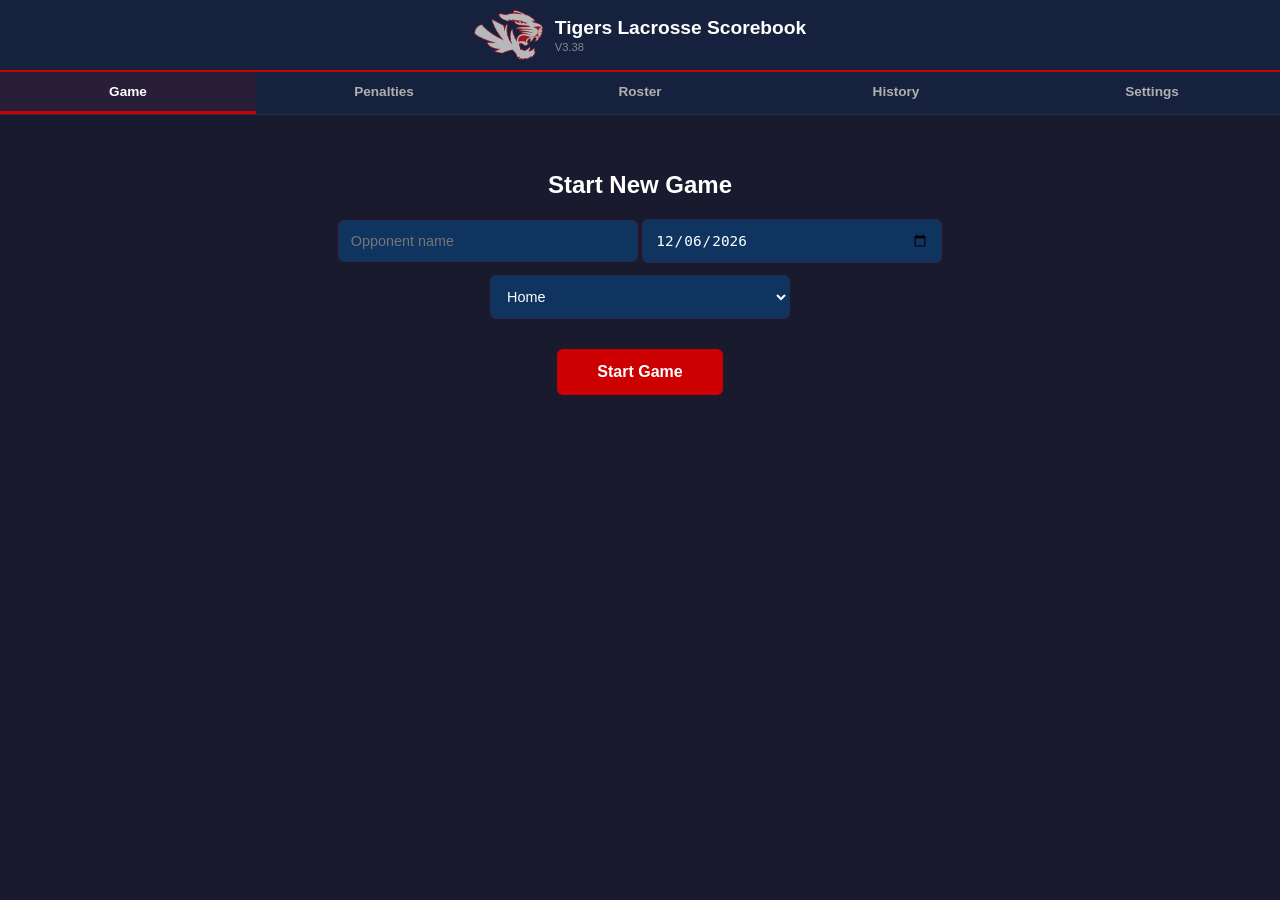
==== commit c82af4b6: "Remove the app's printable scoresheet; the Sheet's is the one (V3.38) There were two copies of the s" ====
--- a/index.html
+++ b/index.html
@@ -28,7 +28,7 @@
   <img src="logo.png" alt="FHS Tigers" width="69" height="50">
   <div>
     <h1>Tigers Lacrosse Scorebook</h1>
-    <div class="version">V3.37</div>
+    <div class="version">V3.38</div>
   </div>
 </div>
 
@@ -257,22 +257,12 @@
   <div class="settings-section">
     <h3>About</h3>
     <p style="font-size:0.8rem; color:var(--text-secondary);">
-      Fishers Tigers Lacrosse Scorebook V3.37<br>
+      Fishers Tigers Lacrosse Scorebook V3.38<br>
       <span id="storageStatus"></span><br>
       Event-based recording with offline-first architecture.<br>
       Built for sideline use during live games.
     </p>
   </div>
-</div>
-
-<!-- PRINTABLE SCORESHEET (V3.26) -->
-<div id="scoresheetOverlay">
-  <div class="ss-toolbar">
-    <span class="ss-tip">Print, or choose "Save as PDF" as the printer. Landscape.</span>
-    <button class="ss-print" onclick="printScoresheet()">Print / Save PDF</button>
-    <button class="ss-close" onclick="closeScoresheet()">Close</button>
-  </div>
-  <div id="scoresheetBody"></div>
 </div>
 
 <!-- STAT MODAL (shows when player tapped) -->
--- a/css/app.css
+++ b/css/app.css
@@ -1115,50 +1115,6 @@
   gap: 8px;
   margin-bottom: 10px;
   flex-wrap: wrap;
-}
-
-/* ---------- Printable scoresheet (V3.26) ---------- */
-#scoresheetOverlay { display: none; position: fixed; inset: 0; z-index: 3000; background: #fff; overflow: auto; color: #000; }
-#scoresheetOverlay.show { display: block; }
-#scoresheetOverlay .ss-toolbar { position: sticky; top: 0; display: flex; gap: 8px; justify-content: flex-end; padding: 8px; background: #f2f2f2; border-bottom: 1px solid #ccc; }
-#scoresheetOverlay .ss-toolbar button { padding: 10px 16px; border: none; border-radius: 6px; font-weight: 700; font-size: 0.9rem; cursor: pointer; }
-#scoresheetOverlay .ss-print { background: #1a73e8; color: #fff; }
-#scoresheetOverlay .ss-close { background: #555; color: #fff; }
-#scoresheetOverlay .ss-tip { margin-right: auto; align-self: center; font-size: 0.75rem; color: #444; }
-#scoresheetBody { font-family: Arial, Helvetica, sans-serif; font-size: 7.5pt; color: #000; padding: 10px; min-width: 980px; }
-#scoresheetBody .title-bar { background: #000; color: #fff; font-weight: bold; padding: 4px; text-align: center; font-size: 11pt; letter-spacing: 1px; }
-#scoresheetBody .meta { display: flex; flex-wrap: wrap; gap: 12px; font-size: 8pt; font-weight: bold; border-bottom: 1.5px solid #000; padding: 3px 2px; margin-bottom: 4px; }
-#scoresheetBody .cols { display: flex; gap: 6px; align-items: flex-start; }
-#scoresheetBody .c-left { flex: 2.0; } #scoresheetBody .c-mid { flex: 1.2; } #scoresheetBody .c-right { flex: 0.9; }
-#scoresheetBody .box-t, #scoresheetBody .section-title { background: #000; color: #fff; font-weight: bold; font-size: 8pt; padding: 2px 5px; text-align: center; margin-top: 5px; }
-#scoresheetBody .section-title.left { text-align: left; }
-#scoresheetBody table { width: 100%; border-collapse: collapse; }
-#scoresheetBody th, #scoresheetBody td { border: 1px solid #000; padding: 1px 3px; text-align: center; font-size: 7pt; color: #000; background: #fff; }
-#scoresheetBody th { background: #e6e6e6; font-weight: bold; }
-#scoresheetBody .left { text-align: left; }
-#scoresheetBody table.roster td.pos { writing-mode: vertical-rl; transform: rotate(180deg); background: #f2f2f2; font-weight: bold; width: 14px; letter-spacing: 1px; }
-#scoresheetBody table.roster td.num, #scoresheetBody table.roster th.num { width: 22px; }
-#scoresheetBody table.roster td.nm { width: 40%; }
-#scoresheetBody .box { margin-bottom: 3px; }
-#scoresheetBody .box table.qt td.qh { background: #f2f2f2; font-weight: bold; width: 30px; }
-#scoresheetBody .box table.qt tr.tot td { background: #eee; }
-#scoresheetBody .box table.qt tr.pct td { background: #e2e2e2; }
-#scoresheetBody .tl { display: grid; grid-template-columns: repeat(14, 1fr); border: 1px solid #000; }
-#scoresheetBody .tl-cell { border: 1px solid #000; min-height: 26px; text-align: center; }
-#scoresheetBody .tl-n { background: #e6e6e6; font-weight: bold; font-size: 6.5pt; border-bottom: 1px solid #000; }
-#scoresheetBody .tl-v { font-size: 6.5pt; padding: 1px; } #scoresheetBody .tl-v span { color: #444; }
-#scoresheetBody .final td.fin { background: #dbe5f1; }
-#scoresheetBody .footer { display: flex; gap: 14px; border: 1.5px solid #000; margin-top: 6px; padding: 3px 5px; font-size: 8pt; font-weight: bold; }
-.ghi-exports { display: flex; gap: 6px; margin-top: 6px; }
-.ghi-exports button { padding: 4px 8px; font-size: 0.7rem; border-radius: 4px; border: 1px solid var(--border-color); background: var(--bg-card); color: var(--white); cursor: pointer; }
-@media print {
-  @page { size: letter landscape; margin: 0.3in; }
-  body.printing-scoresheet > *:not(#scoresheetOverlay) { display: none !important; }
-  body.printing-scoresheet { background: #fff !important; }
-  #scoresheetOverlay { position: static; overflow: visible; }
-  #scoresheetOverlay .ss-toolbar { display: none; }
-  #scoresheetBody { padding: 0; min-width: 0; }
-  #scoresheetBody * { -webkit-print-color-adjust: exact; print-color-adjust: exact; }
 }
 
 /* Test mode (V3.33): orange bar + tag so a TEST game is never mistaken for a real one */
@@ -1200,5 +1156,9 @@
   text-transform: uppercase; letter-spacing: .4px; margin-top: 6px; }
 .penalty-player-item.no-jersey { font-weight: 500; color: var(--text-secondary); }
 
+/* History: MaxPreps file / Save game file / Discard buttons */
+.ghi-exports { display: flex; gap: 6px; margin-top: 6px; flex-wrap: wrap; }
+.ghi-exports button { padding: 4px 8px; font-size: 0.7rem; border-radius: 4px; border: 1px solid var(--border-color); background: var(--bg-card); color: var(--white); cursor: pointer; }
+
 /* Discard button for TEST games in History (V3.37) */
 .ghi-exports button.discard-test { border-color: #fd7e14; color: #fd7e14; }
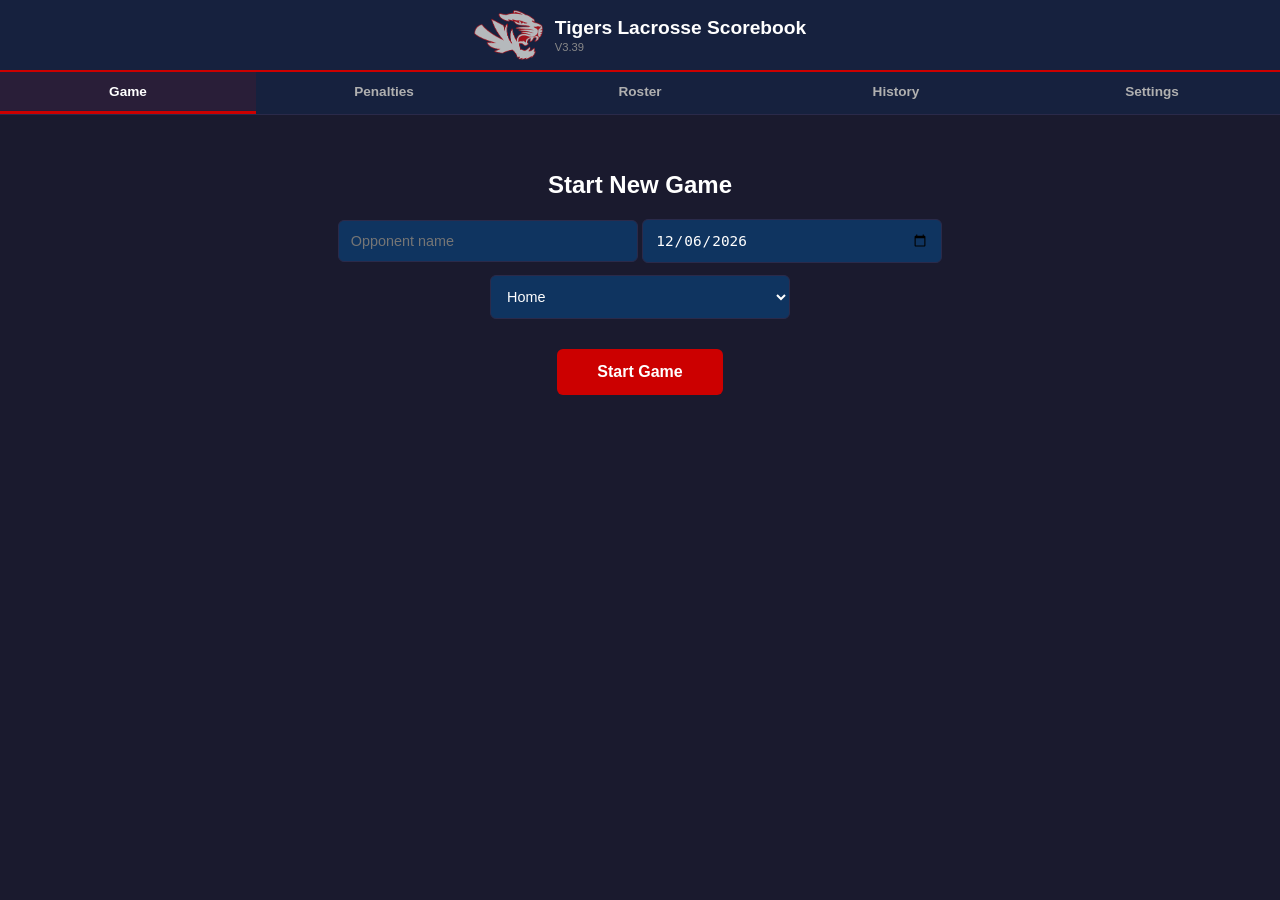
==== commit 566055d7: "Interception also counts a caused turnover and a ground ball (V3.39) The NCAA men's statisticians' m" ====
--- a/index.html
+++ b/index.html
@@ -28,7 +28,7 @@
   <img src="logo.png" alt="FHS Tigers" width="69" height="50">
   <div>
     <h1>Tigers Lacrosse Scorebook</h1>
-    <div class="version">V3.38</div>
+    <div class="version">V3.39</div>
   </div>
 </div>
 
@@ -257,7 +257,7 @@
   <div class="settings-section">
     <h3>About</h3>
     <p style="font-size:0.8rem; color:var(--text-secondary);">
-      Fishers Tigers Lacrosse Scorebook V3.38<br>
+      Fishers Tigers Lacrosse Scorebook V3.39<br>
       <span id="storageStatus"></span><br>
       Event-based recording with offline-first architecture.<br>
       Built for sideline use during live games.
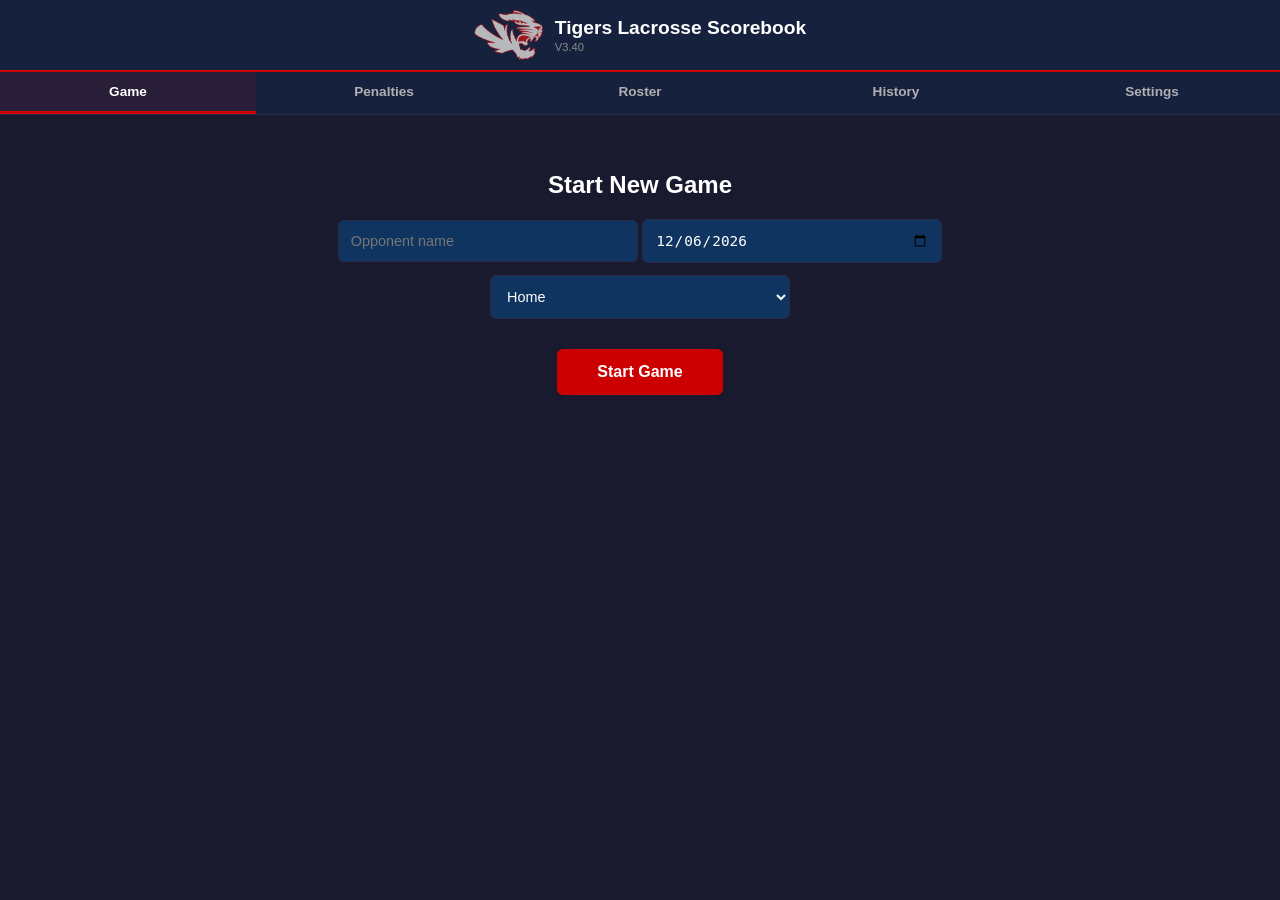
==== commit 9a19baa3: "Sun mode: Settings -> Display (Normal / Sun: max contrast / Sun: light) (V3.40) - Two light looks fo" ====
--- a/index.html
+++ b/index.html
@@ -28,7 +28,7 @@
   <img src="logo.png" alt="FHS Tigers" width="69" height="50">
   <div>
     <h1>Tigers Lacrosse Scorebook</h1>
-    <div class="version">V3.39</div>
+    <div class="version">V3.40</div>
   </div>
 </div>
 
@@ -211,6 +211,17 @@
 <!-- SETTINGS TAB -->
 <div class="tab-content" id="tab-settings">
   <div class="settings-section">
+    <h3>Display</h3>
+    <p style="font-size:0.8rem; color:var(--text-secondary); margin-bottom:8px;">
+      Sun mode makes the screen easier to read in bright sun. The app always opens in the normal look.
+    </p>
+    <div class="theme-choice" id="themeChoice">
+      <button class="btn btn-secondary" data-theme-btn="" onclick="setTheme('')">Normal</button>
+      <button class="btn btn-secondary" data-theme-btn="sun" onclick="setTheme('sun')">&#9728; Sun: max contrast</button>
+      <button class="btn btn-secondary" data-theme-btn="sun-light" onclick="setTheme('sun-light')">&#9728; Sun: light</button>
+    </div>
+  </div>
+  <div class="settings-section">
     <h3>Google Apps Script URL</h3>
     <p style="font-size:0.8rem; color:var(--text-secondary); margin-bottom:8px;">
       The team's link is built into the app. Leave this blank unless you were given a different link to use.
@@ -257,7 +268,7 @@
   <div class="settings-section">
     <h3>About</h3>
     <p style="font-size:0.8rem; color:var(--text-secondary);">
-      Fishers Tigers Lacrosse Scorebook V3.39<br>
+      Fishers Tigers Lacrosse Scorebook V3.40<br>
       <span id="storageStatus"></span><br>
       Event-based recording with offline-first architecture.<br>
       Built for sideline use during live games.
--- a/css/app.css
+++ b/css/app.css
@@ -22,6 +22,18 @@
   --text-secondary: #b0b0b0;
   --border-color: #2a2a4a;
   --toast-bg: #333;
+  /* V3.40: colors that used to be hard-coded, so Sun mode can change them */
+  --on-accent: #ffffff;          /* text on solid red/green/orange buttons */
+  --alert-red: #dc3545;
+  --field-green: #0d3b1e;
+  --endgame-bg: #2a2a2a;
+  --endgame-border: #444;
+  --opp-goal-bg: #8b0000;
+  --opp-goal-border: #a00;
+  --muted-border: #666;
+  --muted-text: #999;
+  --line-strong: rgba(255,255,255,.15);
+  --line-soft: rgba(255,255,255,.08);
 }
 
 body {
@@ -108,7 +120,7 @@
 }
 .btn-primary {
   background: var(--red);
-  color: var(--white);
+  color: var(--on-accent);
 }
 .btn-primary:active {
   background: var(--red-dark);
@@ -124,14 +136,14 @@
 }
 .btn-success {
   background: var(--green);
-  color: var(--white);
+  color: var(--on-accent);
 }
 .btn-success:active {
   background: var(--green-dark);
 }
 .btn-danger {
-  background: #dc3545;
-  color: var(--white);
+  background: var(--alert-red);
+  color: var(--on-accent);
 }
 .btn-small {
   padding: 6px 10px;
@@ -225,7 +237,7 @@
 .quarter-btn.active {
   background: var(--red);
   border-color: var(--red);
-  color: var(--white);
+  color: var(--on-accent);
 }
 
 /* STRENGTH BUTTONS (in quarter bar) */
@@ -244,23 +256,23 @@
 .strength-btn.active-even {
   background: var(--green);
   border-color: var(--green);
-  color: var(--white);
+  color: var(--on-accent);
 }
 .strength-btn.active-up {
   background: var(--green);
   border-color: var(--green);
-  color: var(--white);
+  color: var(--on-accent);
 }
 .strength-btn.active-down {
   background: var(--red);
   border-color: var(--red);
-  color: var(--white);
+  color: var(--on-accent);
 }
 .end-game-btn {
   padding: 6px 10px;
-  border: 2px solid #444;
-  border-radius: 6px;
-  background: #2a2a2a;
+  border: 2px solid var(--endgame-border);
+  border-radius: 6px;
+  background: var(--endgame-bg);
   color: var(--gray-mid);
   font-weight: 700;
   font-size: 0.7rem;
@@ -268,8 +280,8 @@
   transition: all 0.15s;
 }
 .end-game-btn:active {
-  background: #dc3545;
-  color: var(--white);
+  background: var(--alert-red);
+  color: var(--on-accent);
 }
 
 /* FILTER BAR */
@@ -293,7 +305,7 @@
 .filter-btn.active {
   background: var(--red);
   border-color: var(--red);
-  color: var(--white);
+  color: var(--on-accent);
 }
 
 /* TEAM ACTIONS */
@@ -332,8 +344,8 @@
   transform: scale(0.95);
 }
 .team-action-btn.opp-goal {
-  background: #8b0000;
-  border-color: #a00;
+  background: var(--opp-goal-bg);
+  border-color: var(--opp-goal-border);
 }
 
 /* PLAYER GRID */
@@ -383,7 +395,7 @@
   left: 50%;
   transform: translate(-50%, -50%) rotate(-15deg);
   background: var(--red);
-  color: var(--white);
+  color: var(--on-accent);
   padding: 2px 8px;
   font-size: 0.65rem;
   font-weight: 800;
@@ -452,7 +464,7 @@
 .zone-modal { position: relative; max-width: 575px; }
 .zone-svg-wrap {
   width: 100%;
-  background: #0d3b1e;
+  background: var(--field-green);
   border: 2px solid var(--white);
   border-radius: 8px;
   overflow: hidden;
@@ -460,15 +472,15 @@
 #zoneSvg { display: block; width: 100%; height: auto; touch-action: manipulation; }
 #zoneSvg .zone {
   fill: rgba(255,255,255,0.04);
-  stroke: var(--white);
+  stroke: var(--on-accent);
   stroke-width: 1.5;
   cursor: pointer;
   transition: fill 0.08s ease;
 }
 #zoneSvg .zone:hover { fill: rgba(204,0,0,0.35); }
 #zoneSvg .zone:active, #zoneSvg .zone.picked { fill: var(--red); }
-#zoneSvg .goal-shape { fill: none; stroke: var(--white); stroke-width: 2; }
-#zoneSvg .crease { fill: rgba(255,255,255,0.12); stroke: var(--white); stroke-width: 2; }
+#zoneSvg .goal-shape { fill: none; stroke: var(--on-accent); stroke-width: 2; }
+#zoneSvg .crease { fill: rgba(255,255,255,0.12); stroke: var(--on-accent); stroke-width: 2; }
 
 /* SYNC STATUS CONTROL (v3) */
 .game-history-item {
@@ -564,7 +576,7 @@
 }
 .event-item .undo-btn {
   background: var(--red-dark);
-  color: var(--white);
+  color: var(--on-accent);
   border: none;
   border-radius: 4px;
   padding: 3px 8px;
@@ -627,7 +639,7 @@
 .roster-item .ih-toggle.active {
   background: var(--orange);
   border-color: var(--orange);
-  color: var(--white);
+  color: var(--on-accent);
 }
 .roster-item .ih-toggle:disabled {
   opacity: 0.35;
@@ -647,8 +659,8 @@
 }
 .roster-item .remove-btn {
   background: transparent;
-  border: 1px solid #666;
-  color: #999;
+  border: 1px solid var(--muted-border);
+  color: var(--muted-text);
   border-radius: 4px;
   padding: 4px 8px;
   font-size: 0.7rem;
@@ -717,7 +729,7 @@
 }
 .toast {
   background: var(--toast-bg);
-  color: var(--white);
+  color: var(--on-accent);
   padding: 10px 20px;
   border-radius: 8px;
   font-size: 0.85rem;
@@ -727,7 +739,7 @@
   text-align: center;
 }
 .toast.success { border-left: 4px solid var(--green); }
-.toast.error { border-left: 4px solid #dc3545; }
+.toast.error { border-left: 4px solid var(--alert-red); }
 .toast.warning { border-left: 4px solid var(--orange); }
 .toast.info { border-left: 4px solid #17a2b8; }
 
@@ -999,7 +1011,7 @@
 }
 .pen-name-btn.technical:active { background: var(--orange); border-color: var(--orange); }
 .pen-name-btn.personal:active { background: var(--red); border-color: var(--red); }
-#penInHomeBtn.selected { background: var(--orange); border-color: var(--orange); color: var(--white); }
+#penInHomeBtn.selected { background: var(--orange); border-color: var(--orange); color: var(--on-accent); }
 
 /* GAME SETUP */
 .game-setup {
@@ -1130,24 +1142,24 @@
 .pen-empty { font-size: 0.85rem; color: var(--text-secondary); padding: 6px 0 12px; }
 .pen-team h3 { font-size: 0.95rem; margin: 10px 0 6px; }
 .pen-table { width: 100%; border-collapse: collapse; font-size: 0.85rem; }
-.pen-table th { font-size: 0.7rem; color: var(--text-secondary); font-weight: 700; text-align: center; padding: 4px; border-bottom: 1px solid rgba(255,255,255,.15); }
-.pen-table td { text-align: center; padding: 8px 4px; border-bottom: 1px solid rgba(255,255,255,.08); }
+.pen-table th { font-size: 0.7rem; color: var(--text-secondary); font-weight: 700; text-align: center; padding: 4px; border-bottom: 1px solid var(--line-strong); }
+.pen-table td { text-align: center; padding: 8px 4px; border-bottom: 1px solid var(--line-soft); }
 .pen-table .l { text-align: left; }
 .pen-row { cursor: pointer; }
 .pen-row.warn td { background: rgba(255, 193, 7, .18); }
 .pen-row.danger td { background: rgba(253, 126, 20, .30); }
 .pen-row.out td { background: rgba(220, 53, 69, .40); }
-.pen-out { background: #dc3545; color: #fff; font-size: 0.65rem; font-weight: 800; padding: 1px 5px; border-radius: 4px; }
+.pen-out { background: var(--alert-red); color: #fff; font-size: 0.65rem; font-weight: 800; padding: 1px 5px; border-radius: 4px; }
 .pen-inhome { font-size: 0.78rem; color: var(--text-secondary); margin: 6px 0 4px; }
 .foul-watch { display: flex; flex-wrap: wrap; align-items: center; gap: 6px; padding: 6px 10px; }
 .foul-watch .fw-title { font-size: 0.7rem; font-weight: 800; color: var(--text-secondary); text-transform: uppercase; }
 .fw-chip { border: none; border-radius: 14px; padding: 5px 10px; font-size: 0.8rem; font-weight: 800; cursor: pointer; color: #1a1a2e; background: #ffc107; }
 .fw-chip.danger { background: #fd7e14; color: #fff; }
-.fw-chip.out { background: #dc3545; color: #fff; }
-.fd-status { font-weight: 800; padding: 8px 10px; border-radius: 6px; margin-bottom: 8px; background: rgba(255,255,255,.08); font-size: 0.9rem; }
+.fw-chip.out { background: var(--alert-red); color: #fff; }
+.fd-status { font-weight: 800; padding: 8px 10px; border-radius: 6px; margin-bottom: 8px; background: var(--line-soft); font-size: 0.9rem; }
 .fd-status.warn { background: rgba(255, 193, 7, .25); }
 .fd-status.danger { background: rgba(253, 126, 20, .45); }
-.fd-status.out { background: #dc3545; color: #fff; }
+.fd-status.out { background: var(--alert-red); color: #fff; }
 .fd-sum { font-size: 0.8rem; color: var(--text-secondary); margin-bottom: 8px; }
 .fd-nr { background: #6c757d; color: #fff; font-size: 0.6rem; padding: 1px 4px; border-radius: 3px; }
 
@@ -1162,3 +1174,94 @@
 
 /* Discard button for TEST games in History (V3.37) */
 .ghi-exports button.discard-test { border-color: #fd7e14; color: #fd7e14; }
+
+/* ===== V3.40 SUN MODE (Settings → Display). Not saved: the app always starts in the default look. =====
+   Two looks while the owner picks one: "sun" = max contrast, "sun-light" = light version of the default. */
+html[data-theme="sun"] {
+  --bg-primary: #ffffff;
+  --bg-secondary: #f0f0f0;
+  --bg-card: #ffffff;
+  --bg-card-hover: #dddddd;
+  --red: #b00000;
+  --red-dark: #7a0000;
+  --red-light: #b00000;
+  --white: #000000;
+  --gray-light: #111111;
+  --gray-mid: #333333;
+  --gray-dark: #cccccc;
+  --green: #0f6b2a;
+  --green-dark: #094a1c;
+  --orange: #b34700;
+  --yellow: #8a6500;
+  --text-primary: #000000;
+  --text-secondary: #222222;
+  --border-color: #000000;
+  --toast-bg: #000000;
+  --alert-red: #b00000;
+  --endgame-bg: #ffffff;
+  --endgame-border: #000000;
+  --opp-goal-bg: #7a0000;
+  --opp-goal-border: #000000;
+  --muted-border: #000000;
+  --muted-text: #000000;
+  --line-strong: rgba(0,0,0,.6);
+  --line-soft: rgba(0,0,0,.25);
+}
+/* thicker outlines and bolder text so buttons stand out in glare */
+html[data-theme="sun"] body { font-weight: 600; }
+html[data-theme="sun"] .btn,
+html[data-theme="sun"] .stat-btn,
+html[data-theme="sun"] .player-card,
+html[data-theme="sun"] .team-action-btn,
+html[data-theme="sun"] .quarter-btn,
+html[data-theme="sun"] .strength-btn,
+html[data-theme="sun"] .filter-btn,
+html[data-theme="sun"] .pen-key,
+html[data-theme="sun"] .duration-btn,
+html[data-theme="sun"] .penalty-team-btn,
+html[data-theme="sun"] .pen-name-btn,
+html[data-theme="sun"] .sf-grid-item,
+html[data-theme="sun"] .penalty-player-item,
+html[data-theme="sun"] .ejection-player-item,
+html[data-theme="sun"] .settings-input,
+html[data-theme="sun"] .end-game-btn { border-width: 3px !important; }
+html[data-theme="sun"] .end-game-btn { color: #000; }
+html[data-theme="sun"] .btn-secondary { border: 3px solid #000; }
+html[data-theme="sun"] .stat-btn,
+html[data-theme="sun"] .player-card .jersey,
+html[data-theme="sun"] .team-action-btn { font-weight: 800; }
+
+html[data-theme="sun-light"] {
+  --bg-primary: #ffffff;
+  --bg-secondary: #eef1f6;
+  --bg-card: #dde6f2;
+  --bg-card-hover: #c6d4e8;
+  --red: #c00000;
+  --red-dark: #900000;
+  --red-light: #c00000;
+  --white: #12122a;
+  --gray-light: #222233;
+  --gray-mid: #555566;
+  --gray-dark: #c8cfdb;
+  --green: #1e7e34;
+  --green-dark: #155d26;
+  --orange: #c85000;
+  --yellow: #a07800;
+  --text-primary: #12122a;
+  --text-secondary: #3d4152;
+  --border-color: #9aa6bb;
+  --toast-bg: #12122a;
+  --alert-red: #c00000;
+  --endgame-bg: #ffffff;
+  --endgame-border: #9aa6bb;
+  --opp-goal-bg: #8b0000;
+  --opp-goal-border: #8b0000;
+  --muted-border: #9aa6bb;
+  --muted-text: #3d4152;
+  --line-strong: rgba(0,0,0,.25);
+  --line-soft: rgba(0,0,0,.1);
+}
+html[data-theme="sun-light"] .end-game-btn { color: #3d4152; }
+/* Display picker in Settings */
+.theme-choice { display: flex; gap: 8px; flex-wrap: wrap; }
+.theme-choice .btn.selected { outline: 3px solid var(--red); outline-offset: 2px; }
